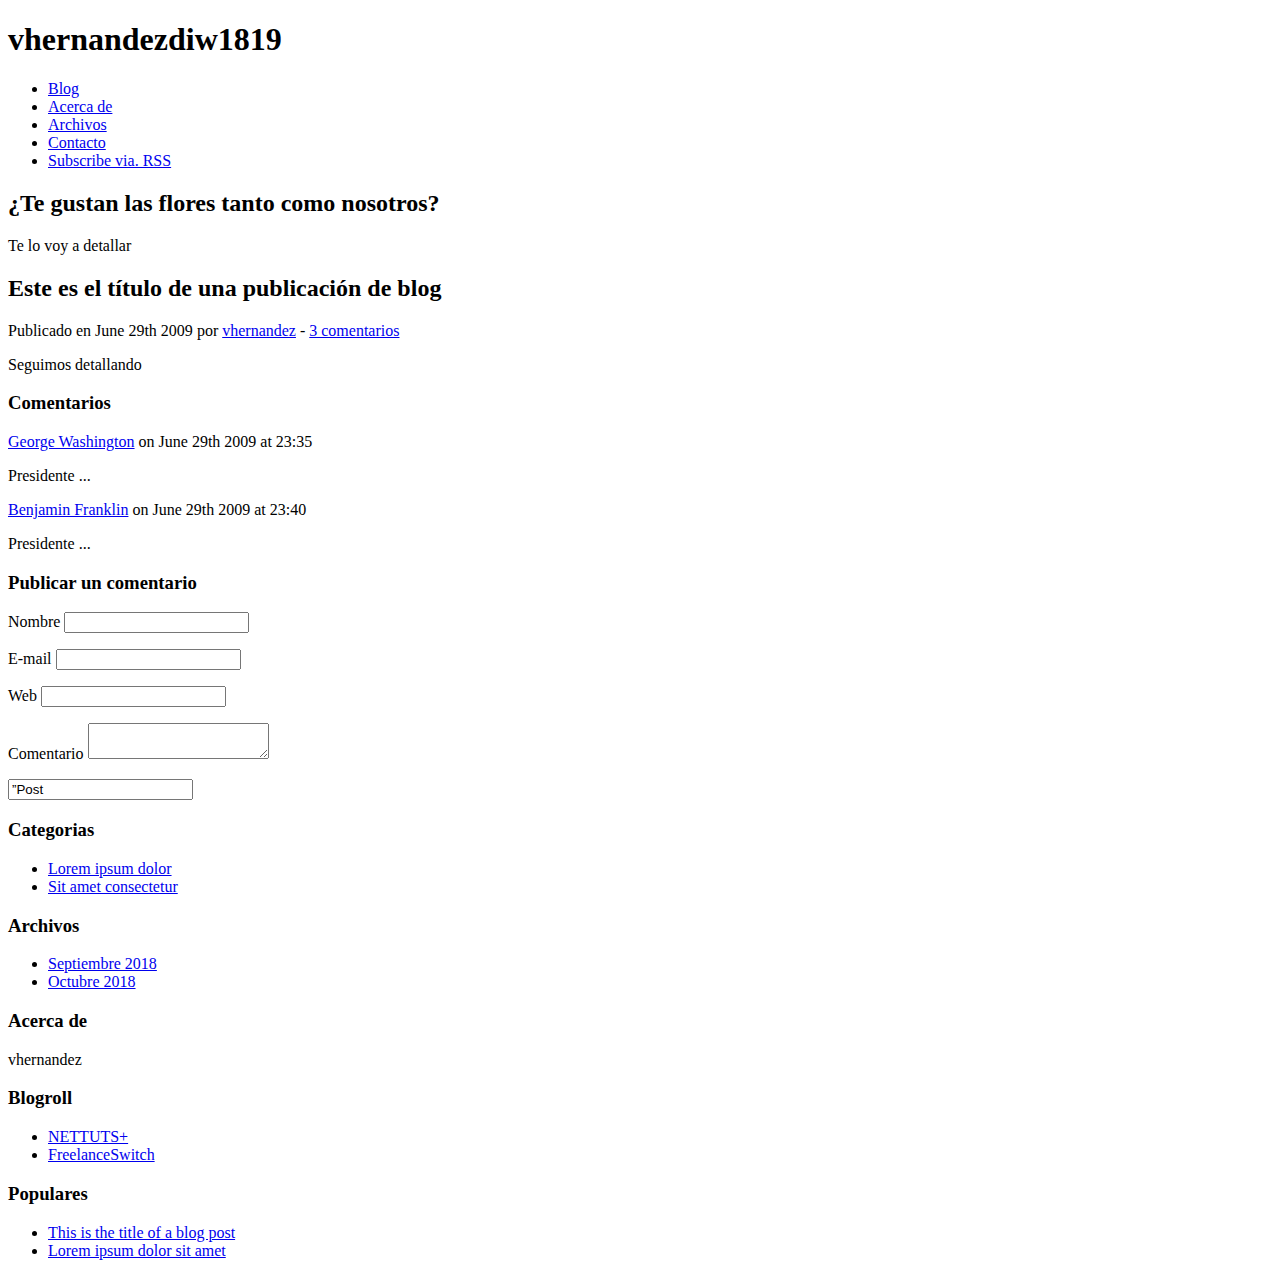
==== Q1_P3/index.html @ eab35fe8 "6ºPaso" ====
<!doctype html>
<html lang="es">
<link rel="stylesheet" href="estilo.css" type="text/css" media="screen">
<head>
  <title>Page title</title>
</head>

<body>
  <header>
    <h1>vhernandezdiw1819</h1>
  </header>
  <nav>
    <ul>
      <li><a href="#">Blog</a></li>
      <li><a href="#">Acerca de</a></li>
      <li><a href="#">Archivos</a></li>
      <li><a href="#">Contacto</a></li>
      <li class="subscribe"><a href="#">Subscribe via. RSS</a></li>
    </ul>
  </nav>
  <section id="intro">
    <header>
      <h2>¿Te gustan las flores tanto como nosotros?</h2>
    </header>
    <p>Te lo voy a detallar</p>
  </section>
  <section>
    <article class="blogPost">
      <header>
        <h2>Este es el título de una publicación de blog</h2>
        <p>Publicado en <time datetime="2009-06-29T23:31:45+01:00">June 29th 2009</time> por <a href="#">vhernandez</a> - <a href="#comments">3 comentarios</a></p>
      </header>
      <p>Seguimos detallando</p>
    </article>
  </section>
  <section id=”comments”>
    <header>
      <h3>Comentarios</h3>
    </header>
    <article>
      <header>
        <a href=”#”>George Washington</a> on <time datetime=”2009-06-29T23:35:20+01:00″>June 29th 2009 at 23:35</time>
      </header>
      <p>Presidente ...</p>
    </article>
    <article>
      <header>
        <a href=”#”>Benjamin Franklin</a> on <time datetime=”2009-06-29T23:40:09+01:00″>June 29th 2009 at 23:40</time>
      </header>
      <p>Presidente ...</p>
    </article>
  </section>
  <form action=”#” method=”post”>
    <h3>Publicar un comentario</h3>
    <p>
      <label for=”name”>Nombre</label>
      <input name=”name” id=”name” type=”text” required />
    </p>
    <p>
      <label for=”email”>E-mail</label>
      <input name=”email” id=”email” type=”email” required />
    </p>
    <p>
      <label for=”website”>Web</label>
      <input name=”website” id=”website” type=”url” />
    </p>
    <p>
      <label for=”comment”>Comentario</label>
      <textarea name=”comment” id=”comment” required></textarea>
    </p>
    <p><input type=”submit” value=”Post comment” /></p>
  </form>
  <aside>
    <section>
      <header>
        <h3>Categorias</h3>
      </header>
      <ul>
        <li><a href="#">Lorem ipsum dolor</a></li>
        <li><a href="#">Sit amet consectetur</a></li>
      </ul>
    </section>
    <section>
      <header>
        <h3>Archivos</h3>
      </header>
      <ul>
        <li><a href="#">Septiembre 2018</a></li>
        <li><a href="#">Octubre 2018</a></li>
      </ul>
    </section>
  </aside>
  <footer>
    <div>
    			<section id="About">
    				<header>
    					<h3>Acerca de </h3>
    				</header>
    				<p>vhernandez</p>
    			</section>
    			<section id="blogroll">
    				<header>
    					<h3>Blogroll</h3>
    				</header>
    				<ul>
    					<li><a href="#">NETTUTS+</a></li>
    					<li><a href="#">FreelanceSwitch</a></li>
    				</ul>
    			</section>
    			<section id="popular">
    				<header>
    					<h3>Populares</h3>
    				</header>
    				<ul>
    					<li><a href="#">This is the title of a blog post</a></li>
    					<li><a href="#">Lorem ipsum dolor sit amet</a></li>
    				</ul>
    			</section>
    		</div>
  </footer>

</body>

</html>
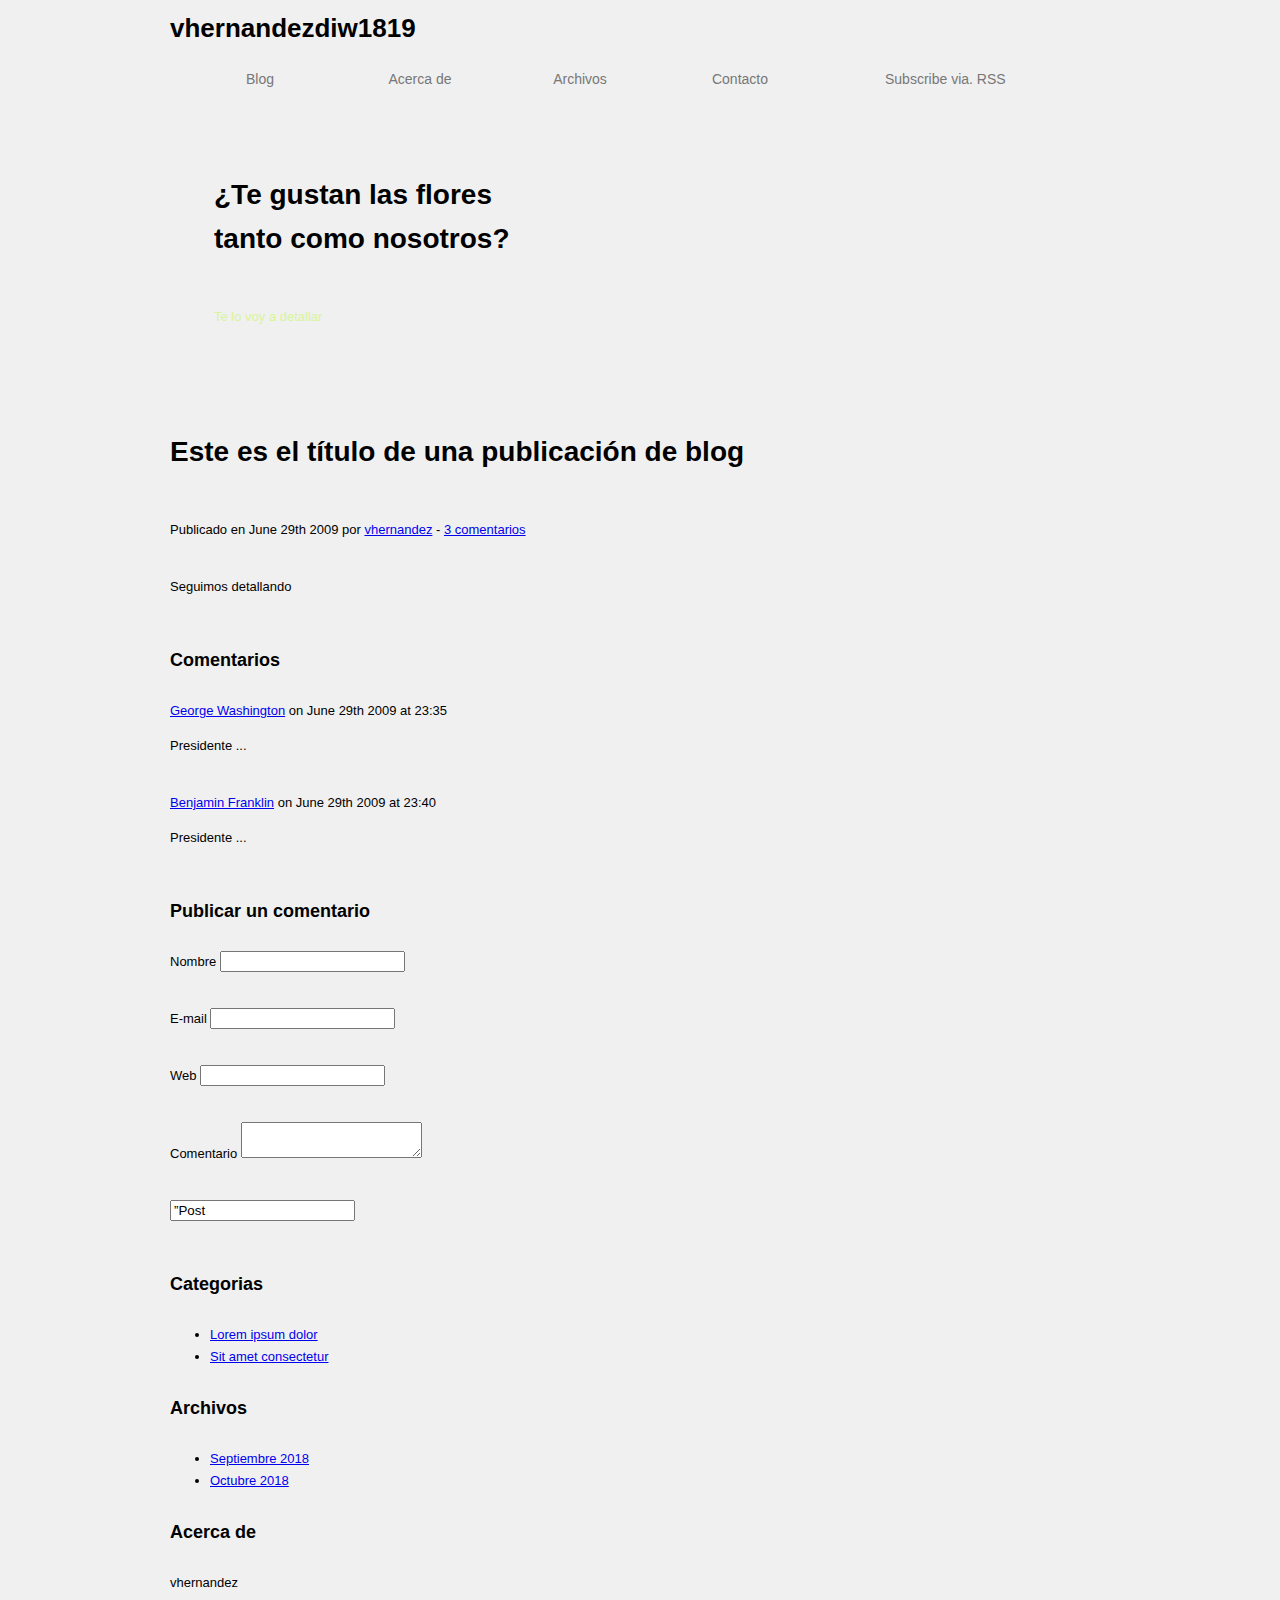
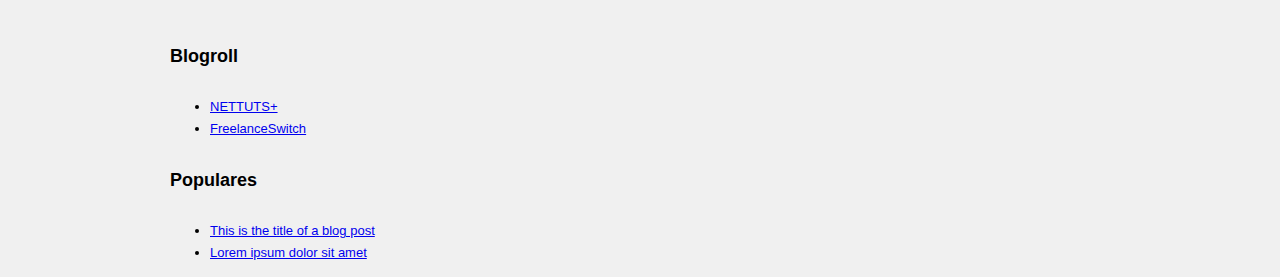
==== commit 86341eca: "7ºPaso" ====
--- a/Q1_P3/index.html
+++ b/Q1_P3/index.html
@@ -1,8 +1,10 @@
 <!doctype html>
-<html lang="es">
-<link rel="stylesheet" href="estilo.css" type="text/css" media="screen">
+
 <head>
-  <title>Page title</title>
+  <meta charset="utf-8" />
+  <meta name="viewport" content="width=device-width, initial-scale=1, maximum-scale=1" />
+  <link rel="stylesheet" href="css/estilo.css" type="text/css" media="screen">
+  <title>vhernandezdiw1819</title>
 </head>
 
 <body>
@@ -92,31 +94,31 @@
   </aside>
   <footer>
     <div>
-    			<section id="About">
-    				<header>
-    					<h3>Acerca de </h3>
-    				</header>
-    				<p>vhernandez</p>
-    			</section>
-    			<section id="blogroll">
-    				<header>
-    					<h3>Blogroll</h3>
-    				</header>
-    				<ul>
-    					<li><a href="#">NETTUTS+</a></li>
-    					<li><a href="#">FreelanceSwitch</a></li>
-    				</ul>
-    			</section>
-    			<section id="popular">
-    				<header>
-    					<h3>Populares</h3>
-    				</header>
-    				<ul>
-    					<li><a href="#">This is the title of a blog post</a></li>
-    					<li><a href="#">Lorem ipsum dolor sit amet</a></li>
-    				</ul>
-    			</section>
-    		</div>
+      <section id="About">
+        <header>
+          <h3>Acerca de </h3>
+        </header>
+        <p>vhernandez</p>
+      </section>
+      <section id="blogroll">
+        <header>
+          <h3>Blogroll</h3>
+        </header>
+        <ul>
+          <li><a href="#">NETTUTS+</a></li>
+          <li><a href="#">FreelanceSwitch</a></li>
+        </ul>
+      </section>
+      <section id="popular">
+        <header>
+          <h3>Populares</h3>
+        </header>
+        <ul>
+          <li><a href="#">This is the title of a blog post</a></li>
+          <li><a href="#">Lorem ipsum dolor sit amet</a></li>
+        </ul>
+      </section>
+    </div>
   </footer>
 
 </body>
--- a/Q1_P3/css/estilo.css
+++ b/Q1_P3/css/estilo.css
@@ -0,0 +1,110 @@
+/* Reseteamos los estilos de margin y padding */
+  {
+  margin: 0;
+  padding: 0;
+}
+
+/* Le dice al navegador que dibuje los elementos de HTML 5 como block */
+header, footer, aside, nav, article {
+  display: block;
+}
+
+body {
+  margin: 0 auto;
+  width: 940px;
+  font: 13px/22px Helvetica, Arial, sans-serif;
+  background: #f0f0f0;
+}
+
+h2 {
+  font-size: 28px;
+  line-height: 44px;
+  padding: 22px 0;
+}
+
+h3 {
+  font-size: 18px;
+  line-height: 22px;
+  padding: 11px 0;
+}
+
+p {
+  padding-bottom: 22px;
+}
+
+nav {
+  position: absolute;
+  left: 0;
+  width: 100%;
+  background: url(“nav_background”);
+}
+
+nav ul {
+  margin: 0 auto;
+  width: 940px;
+  list-style: none;
+}
+
+nav ul li {
+  float: left;
+}
+
+nav ul li a {
+  display: block;
+  margin-right: 20px;
+  width: 140px;
+  font-size: 14px;
+  line-height: 44px;
+  text-align: center;
+  text-decoration: none;
+  color: #777;
+}
+
+nav ul li a:hover {
+  color: #fff;
+}
+
+nav ul li.selected a {
+  color: #fff;
+}
+
+nav ul li.subscribe a {
+  margin-left: 22px;
+  padding-left: 33px;
+  text-align: left;
+  background: url(“rss.png”) left center no-repeat;
+}
+
+#intro {
+  margin-top: 66px;
+  padding: 44px;
+  background: #467612 url(“intro_background.png”) top left (287px 100%) repeat-x,
+    url(“intro_flower.png”) top right (653px 100%) no-repeat;
+  background-size: 100%;
+  border-radius: 22px;
+}
+
+#intro {
+  …
+  /* Background-size not implemented yet */
+  -webkit-background-size: 100%;
+  -o-background-size: 100%;
+  -khtml-background-size: 100%;
+  /* Border-radius not implemented yet */
+  -moz-border-radius: 22px;
+  -webkit-border-radius: 22px;
+}
+
+#intro h2, #intro p¬† {
+  width: 336px;
+}
+
+#intro h2 {
+  padding: 0 0 22px 0;
+  font-weight: normal color: #fff;
+}
+
+#intro p {
+  padding: 0;
+  color: #d9f499;
+}
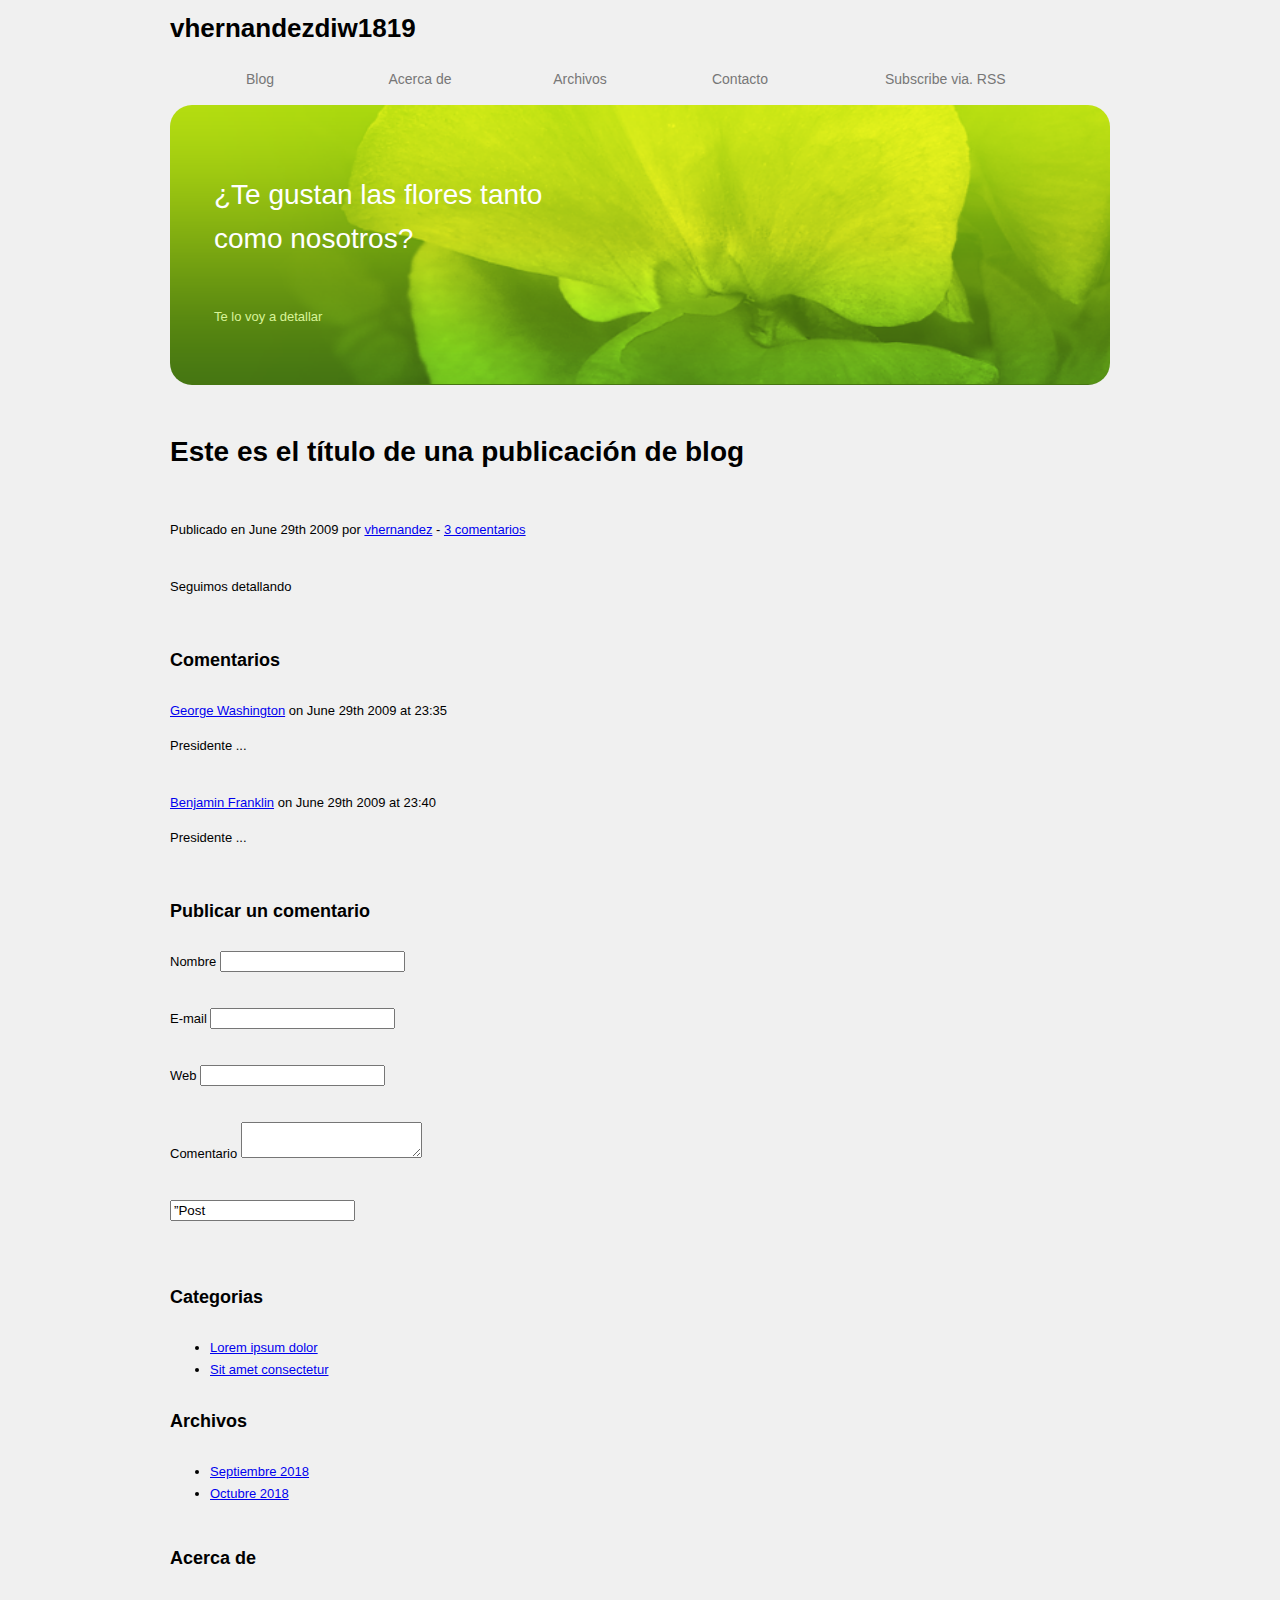
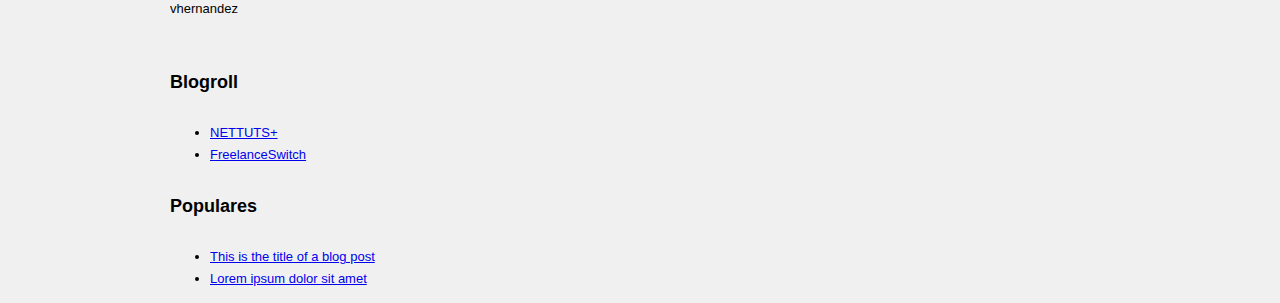
==== commit da653313: "9ºPaso" ====
--- a/Q1_P3/index.html
+++ b/Q1_P3/index.html
@@ -26,72 +26,76 @@
     </header>
     <p>Te lo voy a detallar</p>
   </section>
-  <section>
-    <article class="blogPost">
-      <header>
-        <h2>Este es el título de una publicación de blog</h2>
-        <p>Publicado en <time datetime="2009-06-29T23:31:45+01:00">June 29th 2009</time> por <a href="#">vhernandez</a> - <a href="#comments">3 comentarios</a></p>
-      </header>
-      <p>Seguimos detallando</p>
-    </article>
-  </section>
-  <section id=”comments”>
-    <header>
-      <h3>Comentarios</h3>
-    </header>
-    <article>
-      <header>
-        <a href=”#”>George Washington</a> on <time datetime=”2009-06-29T23:35:20+01:00″>June 29th 2009 at 23:35</time>
-      </header>
-      <p>Presidente ...</p>
-    </article>
-    <article>
-      <header>
-        <a href=”#”>Benjamin Franklin</a> on <time datetime=”2009-06-29T23:40:09+01:00″>June 29th 2009 at 23:40</time>
-      </header>
-      <p>Presidente ...</p>
-    </article>
-  </section>
-  <form action=”#” method=”post”>
-    <h3>Publicar un comentario</h3>
-    <p>
-      <label for=”name”>Nombre</label>
-      <input name=”name” id=”name” type=”text” required />
-    </p>
-    <p>
-      <label for=”email”>E-mail</label>
-      <input name=”email” id=”email” type=”email” required />
-    </p>
-    <p>
-      <label for=”website”>Web</label>
-      <input name=”website” id=”website” type=”url” />
-    </p>
-    <p>
-      <label for=”comment”>Comentario</label>
-      <textarea name=”comment” id=”comment” required></textarea>
-    </p>
-    <p><input type=”submit” value=”Post comment” /></p>
-  </form>
-  <aside>
-    <section>
-      <header>
-        <h3>Categorias</h3>
-      </header>
-      <ul>
-        <li><a href="#">Lorem ipsum dolor</a></li>
-        <li><a href="#">Sit amet consectetur</a></li>
-      </ul>
-    </section>
-    <section>
-      <header>
-        <h3>Archivos</h3>
-      </header>
-      <ul>
-        <li><a href="#">Septiembre 2018</a></li>
-        <li><a href="#">Octubre 2018</a></li>
-      </ul>
-    </section>
-  </aside>
+  <div id=”content”>
+    <div id=”mainContent”>
+      <section>
+        <article class="blogPost">
+          <header>
+            <h2>Este es el título de una publicación de blog</h2>
+            <p>Publicado en <time datetime="2009-06-29T23:31:45+01:00">June 29th 2009</time> por <a href="#">vhernandez</a> - <a href="#comments">3 comentarios</a></p>
+          </header>
+          <p>Seguimos detallando</p>
+        </article>
+      </section>
+      <section id=”comments”>
+        <header>
+          <h3>Comentarios</h3>
+        </header>
+        <article>
+          <header>
+            <a href=”#”>George Washington</a> on <time datetime=”2009-06-29T23:35:20+01:00″>June 29th 2009 at 23:35</time>
+          </header>
+          <p>Presidente ...</p>
+        </article>
+        <article>
+          <header>
+            <a href=”#”>Benjamin Franklin</a> on <time datetime=”2009-06-29T23:40:09+01:00″>June 29th 2009 at 23:40</time>
+          </header>
+          <p>Presidente ...</p>
+        </article>
+      </section>
+      <form action=”#” method=”post”>
+        <h3>Publicar un comentario</h3>
+        <p>
+          <label for=”name”>Nombre</label>
+          <input name=”name” id=”name” type=”text” required />
+        </p>
+        <p>
+          <label for=”email”>E-mail</label>
+          <input name=”email” id=”email” type=”email” required />
+        </p>
+        <p>
+          <label for=”website”>Web</label>
+          <input name=”website” id=”website” type=”url” />
+        </p>
+        <p>
+          <label for=”comment”>Comentario</label>
+          <textarea name=”comment” id=”comment” required></textarea>
+        </p>
+        <p><input type=”submit” value=”Post comment” /></p>
+      </form>
+    </div>
+    <aside>
+      <section>
+        <header>
+          <h3>Categorias</h3>
+        </header>
+        <ul>
+          <li><a href="#">Lorem ipsum dolor</a></li>
+          <li><a href="#">Sit amet consectetur</a></li>
+        </ul>
+      </section>
+      <section>
+        <header>
+          <h3>Archivos</h3>
+        </header>
+        <ul>
+          <li><a href="#">Septiembre 2018</a></li>
+          <li><a href="#">Octubre 2018</a></li>
+        </ul>
+      </section>
+    </aside>
+  </div>
   <footer>
     <div>
       <section id="About">
--- a/Q1_P3/css/estilo.css
+++ b/Q1_P3/css/estilo.css
@@ -36,7 +36,7 @@
   position: absolute;
   left: 0;
   width: 100%;
-  background: url(“nav_background”);
+  background: url(“../img/nav_background”);
 }
 
 nav ul {
@@ -72,20 +72,17 @@
   margin-left: 22px;
   padding-left: 33px;
   text-align: left;
-  background: url(“rss.png”) left center no-repeat;
+  background: url(“../img/rss.png”) left center no-repeat;
 }
 
 #intro {
   margin-top: 66px;
   padding: 44px;
-  background: #467612 url(“intro_background.png”) top left (287px 100%) repeat-x,
-    url(“intro_flower.png”) top right (653px 100%) no-repeat;
+  background: #467612 url("../img/intro_flower.png") repeat-x;
+  background: #467612 url(“../img/intro_background.png”) top left (287px 100%) repeat-x,
+    url(“../img/intro_flower.png”) top right (653px 100%) no-repeat;
   background-size: 100%;
   border-radius: 22px;
-}
-
-#intro {
-  …
   /* Background-size not implemented yet */
   -webkit-background-size: 100%;
   -o-background-size: 100%;
@@ -95,16 +92,34 @@
   -webkit-border-radius: 22px;
 }
 
-#intro h2, #intro p¬† {
+#intro h2, #intro p {
+  position: relative;
+  z-index: 9999;
   width: 336px;
 }
 
 #intro h2 {
   padding: 0 0 22px 0;
-  font-weight: normal color: #fff;
+  font-weight: normal;
+  color: #fff;
 }
 
 #intro p {
   padding: 0;
   color: #d9f499;
 }
+
+#content {
+  display: table;
+}
+
+#mainContent {
+  display: table-cell;
+  width: 620px;
+  padding-right: 22px;
+}
+
+aside {
+  display: table-cell;
+  width: 300px;
+}
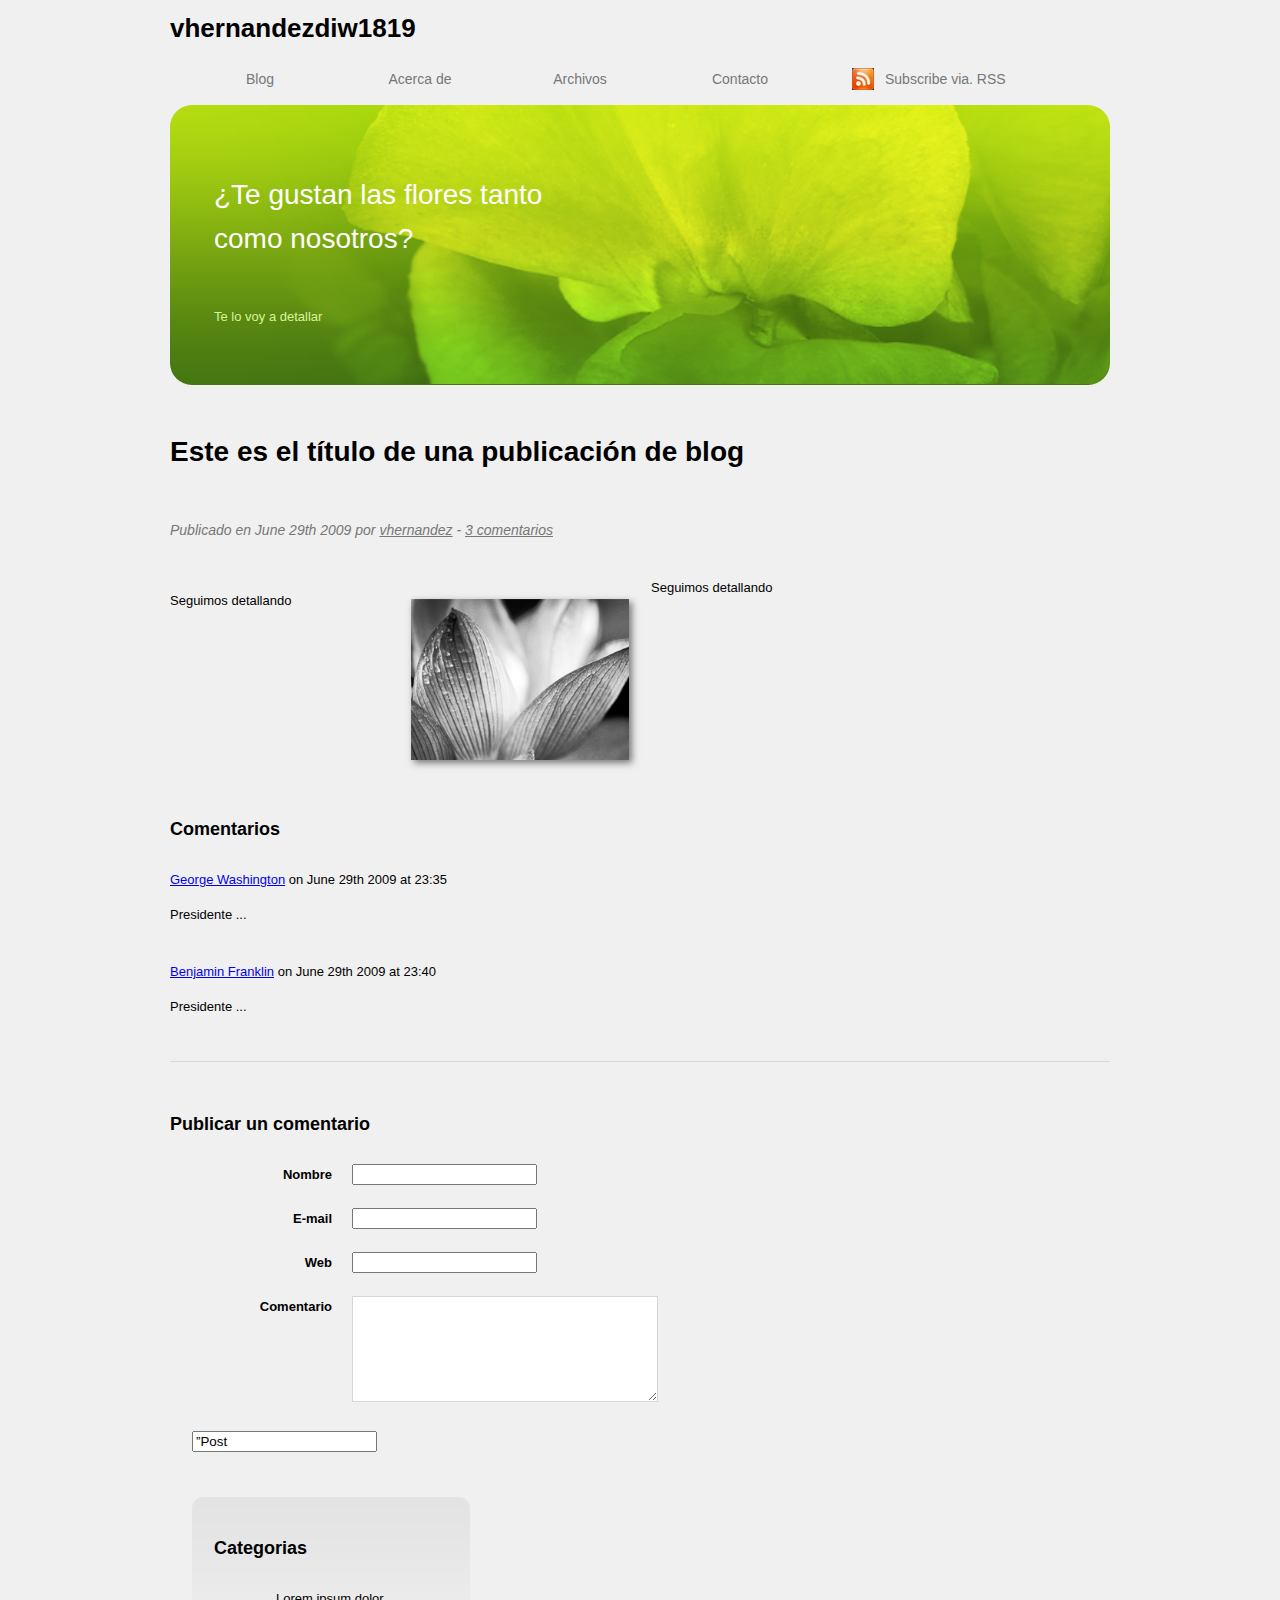
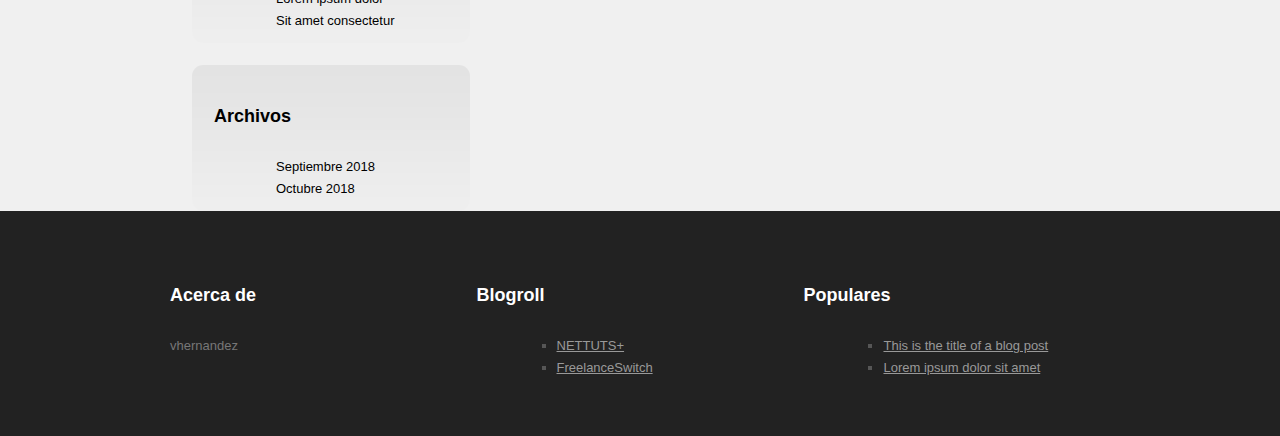
==== commit eb50bad8: "10ºPaso" ====
--- a/Q1_P3/index.html
+++ b/Q1_P3/index.html
@@ -34,7 +34,11 @@
             <h2>Este es el título de una publicación de blog</h2>
             <p>Publicado en <time datetime="2009-06-29T23:31:45+01:00">June 29th 2009</time> por <a href="#">vhernandez</a> - <a href="#comments">3 comentarios</a></p>
           </header>
-          <p>Seguimos detallando</p>
+          <div>
+            <p>Seguimos detallando</p>
+            <img src="img/flower.png" alt="Flower" />
+            <p>Seguimos detallando</p>
+          </div>
         </article>
       </section>
       <section id=”comments”>
--- a/Q1_P3/css/estilo.css
+++ b/Q1_P3/css/estilo.css
@@ -123,3 +123,190 @@
   display: table-cell;
   width: 300px;
 }
+
+.blogPost div {
+  column-count: 2;
+  column-gap: 22px;
+}
+
+.blogPost {
+  column-count: 2;
+  column-gap: 22px;
+}
+
+.blogPost header {
+  column-span: all;
+}
+
+.blogPost div {
+  /* Column-count not implemented yet */
+  -moz-column-count: 2;
+  -webkit-column-count: 2;
+  /* Column-gap not implemented yet */
+  -moz-column-gap: 22px;
+  -webkit-column-gap: 22px;
+}
+
+.blogPost img {
+  margin: 22px 0;
+  box-shadow: 3px 3px 7px #777;
+  -webkit-box-shadow: 3px 3px 7px #777;
+}
+section#comments article:nth-child(2n+1) {
+padding: 21px;
+background: #E3E3E3;
+border: 1px solid #d7d7d7;
+
+/* Border-radius not implemented yet */
+-moz-border-radius: 11px;
+-webkit-border-radius: 11px;
+}
+#comments article header a {
+	display: block;
+	font-weight: bold;
+	color: #000;
+}
+
+#comments article header a:hover {
+	text-decoration: none;
+}
+
+
+aside section {
+	margin: 22px 0 0 22px;
+	padding: 11px 22px;
+	background: url("../img/sidebar_section_background.png") repeat-x;
+	-moz-border-radius: 11px;
+	-webkit-border-radius: 11px;
+}
+
+footer {
+	position: absolute;
+	left: 0;
+	width: 100%;
+	background: #222;
+}
+
+footer div {
+	display: table;
+	margin: 0 auto;
+	padding: 44px 0;
+	width: 940px;
+	color: #777;
+}
+
+footer div section {
+	display: table-cell;
+	width: 300px;
+}
+
+footer div #about, footer div #blogroll {
+	padding-right: 20px;
+}
+
+.blogPost header p, .blogPost header p a {
+	font-size: 14px;
+	font-style: italic;
+	color: #777;
+}
+
+aside section ul {
+	margin: 0 0 0 22px;
+	list-style: none;
+}
+
+footer ul {
+	margin: 0 0 0 40px;
+	list-style: square;
+	color: #565656;
+}
+
+footer ul li a {
+	display: block;
+}
+
+footer a {
+  color: #999;
+}
+
+form {
+	margin-top: 21px;
+	padding-top: 22px;
+	border-top: 1px solid #d7d7d7;
+}
+
+form p {
+	display: table;
+	margin-bottom: 22px;
+	padding: 0 22px;
+}
+
+form label {
+	display: table-cell;
+	width: 140px;
+	padding-right: 20px;
+	text-align: right;
+	font-weight: bold;
+	vertical-align: top;
+}
+
+form input[type="text"], form input[type="email"], form input[type="url"] {
+	display: table-cell;
+	width: 300px;
+	height: 20px;
+	border: 1px solid #d7d7d7;
+}
+
+form textarea {
+	width: 300px;
+	height: 100px;
+	border: 1px solid #d7d7d7;
+}
+
+form input[type="submit"] {
+	margin-left: 162px;
+}
+
+footer a:hover {
+	color: #FFF;
+	text-decoration: none;
+}
+
+footer h3 {
+	color: #FFF;
+}
+
+nav ul li a:hover {
+  color: #fff;
+}
+
+nav ul li.selected a {
+  color: #fff;
+}
+
+nav ul li.subscribe a {
+  margin-left: 22px;
+  padding-left: 33px;
+  text-align: left;
+  background: url("../img/rss.png") left center no-repeat;
+}
+
+.blogPost header p a:hover {
+	text-decoration: none;
+	color: #000;
+}
+
+aside section ul li a {
+  display: block;
+  text-decoration: none;
+  color: #000;
+}
+
+aside section ul li a:hover {
+  text-decoration: underline;
+}
+
+img {
+  width: 100%;
+  height: auto;
+}
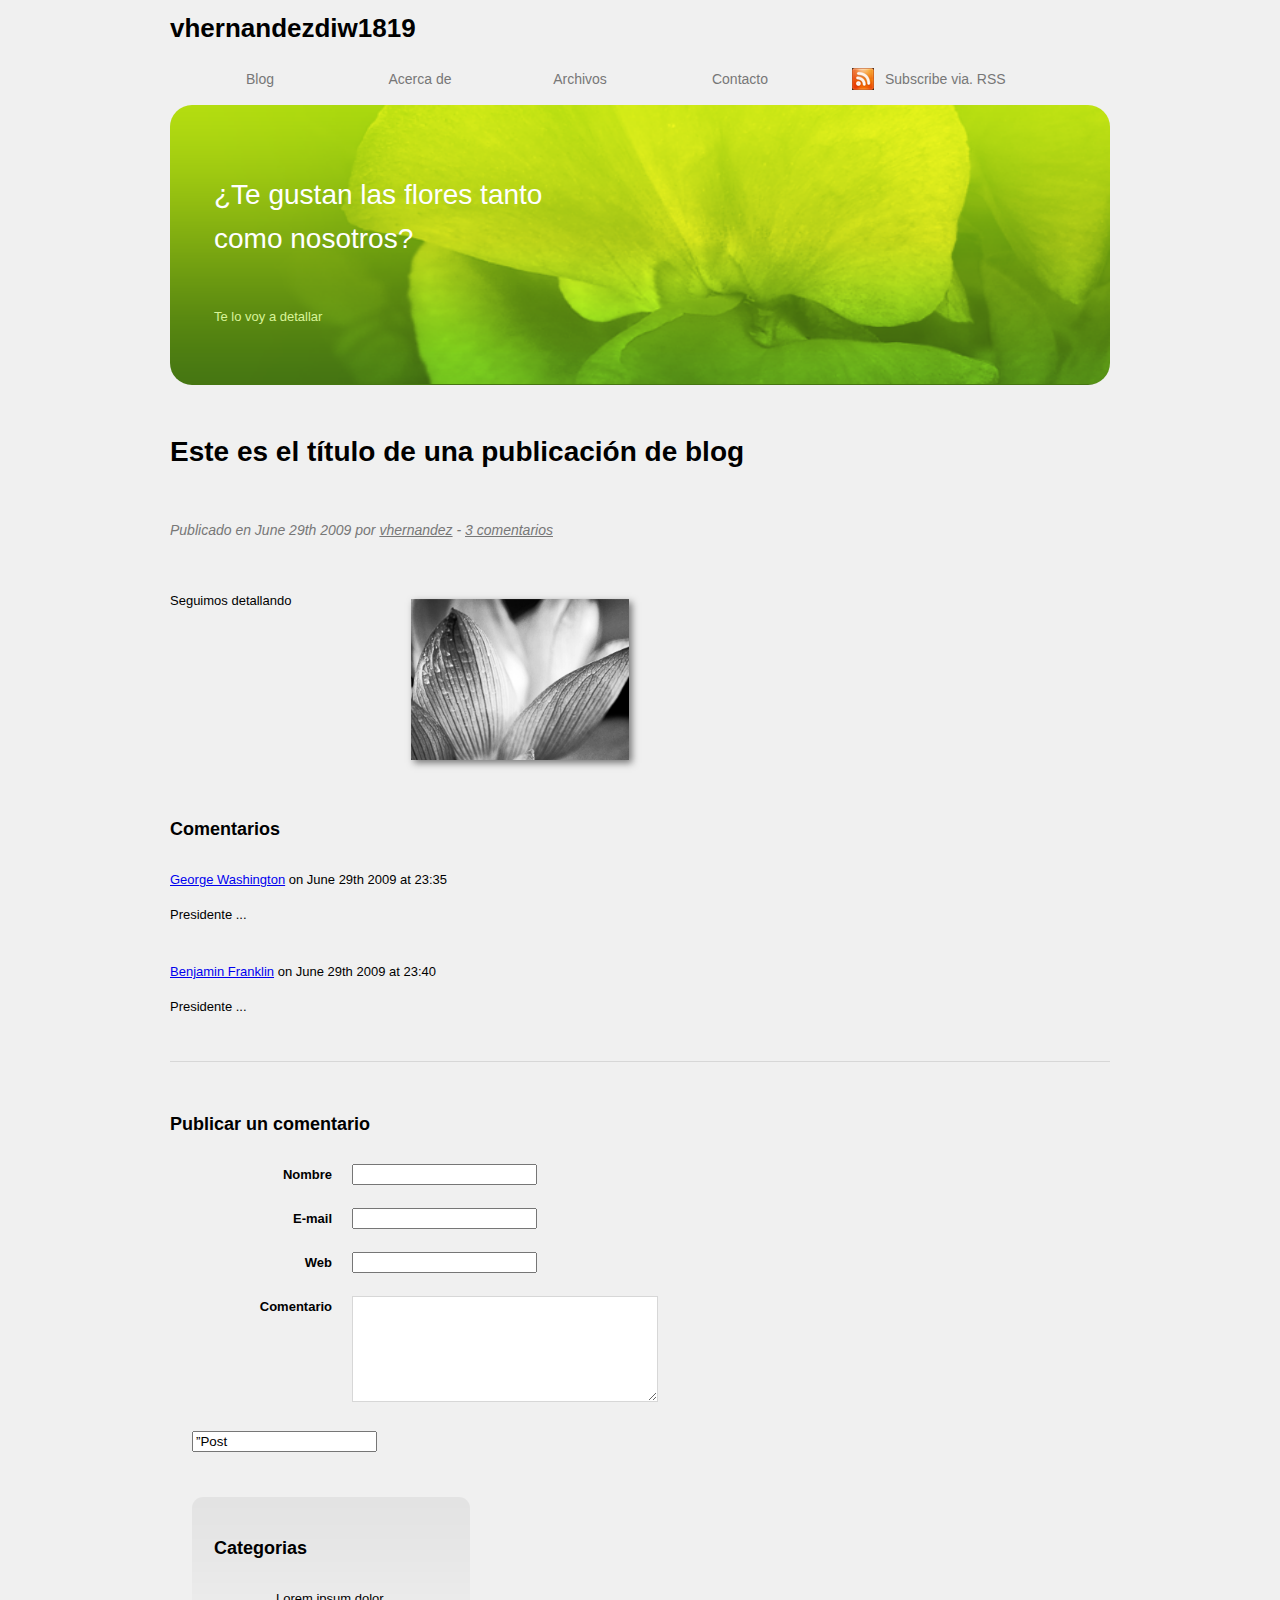
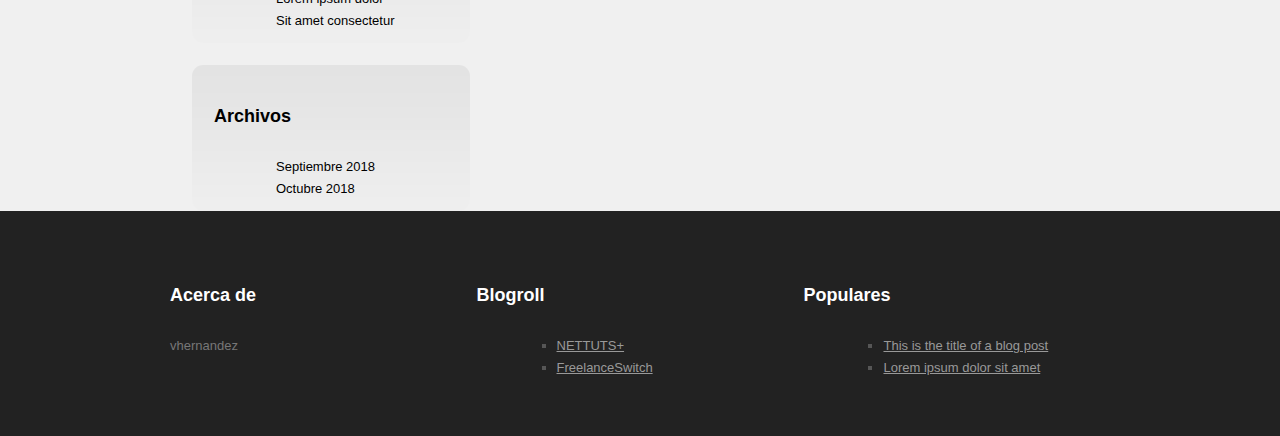
==== commit 95c76a9c: "10bis" ====
--- a/Q1_P3/index.html
+++ b/Q1_P3/index.html
@@ -1,5 +1,5 @@
 <!doctype html>
-
+<html>
 <head>
   <meta charset="utf-8" />
   <meta name="viewport" content="width=device-width, initial-scale=1, maximum-scale=1" />
@@ -37,7 +37,6 @@
           <div>
             <p>Seguimos detallando</p>
             <img src="img/flower.png" alt="Flower" />
-            <p>Seguimos detallando</p>
           </div>
         </article>
       </section>
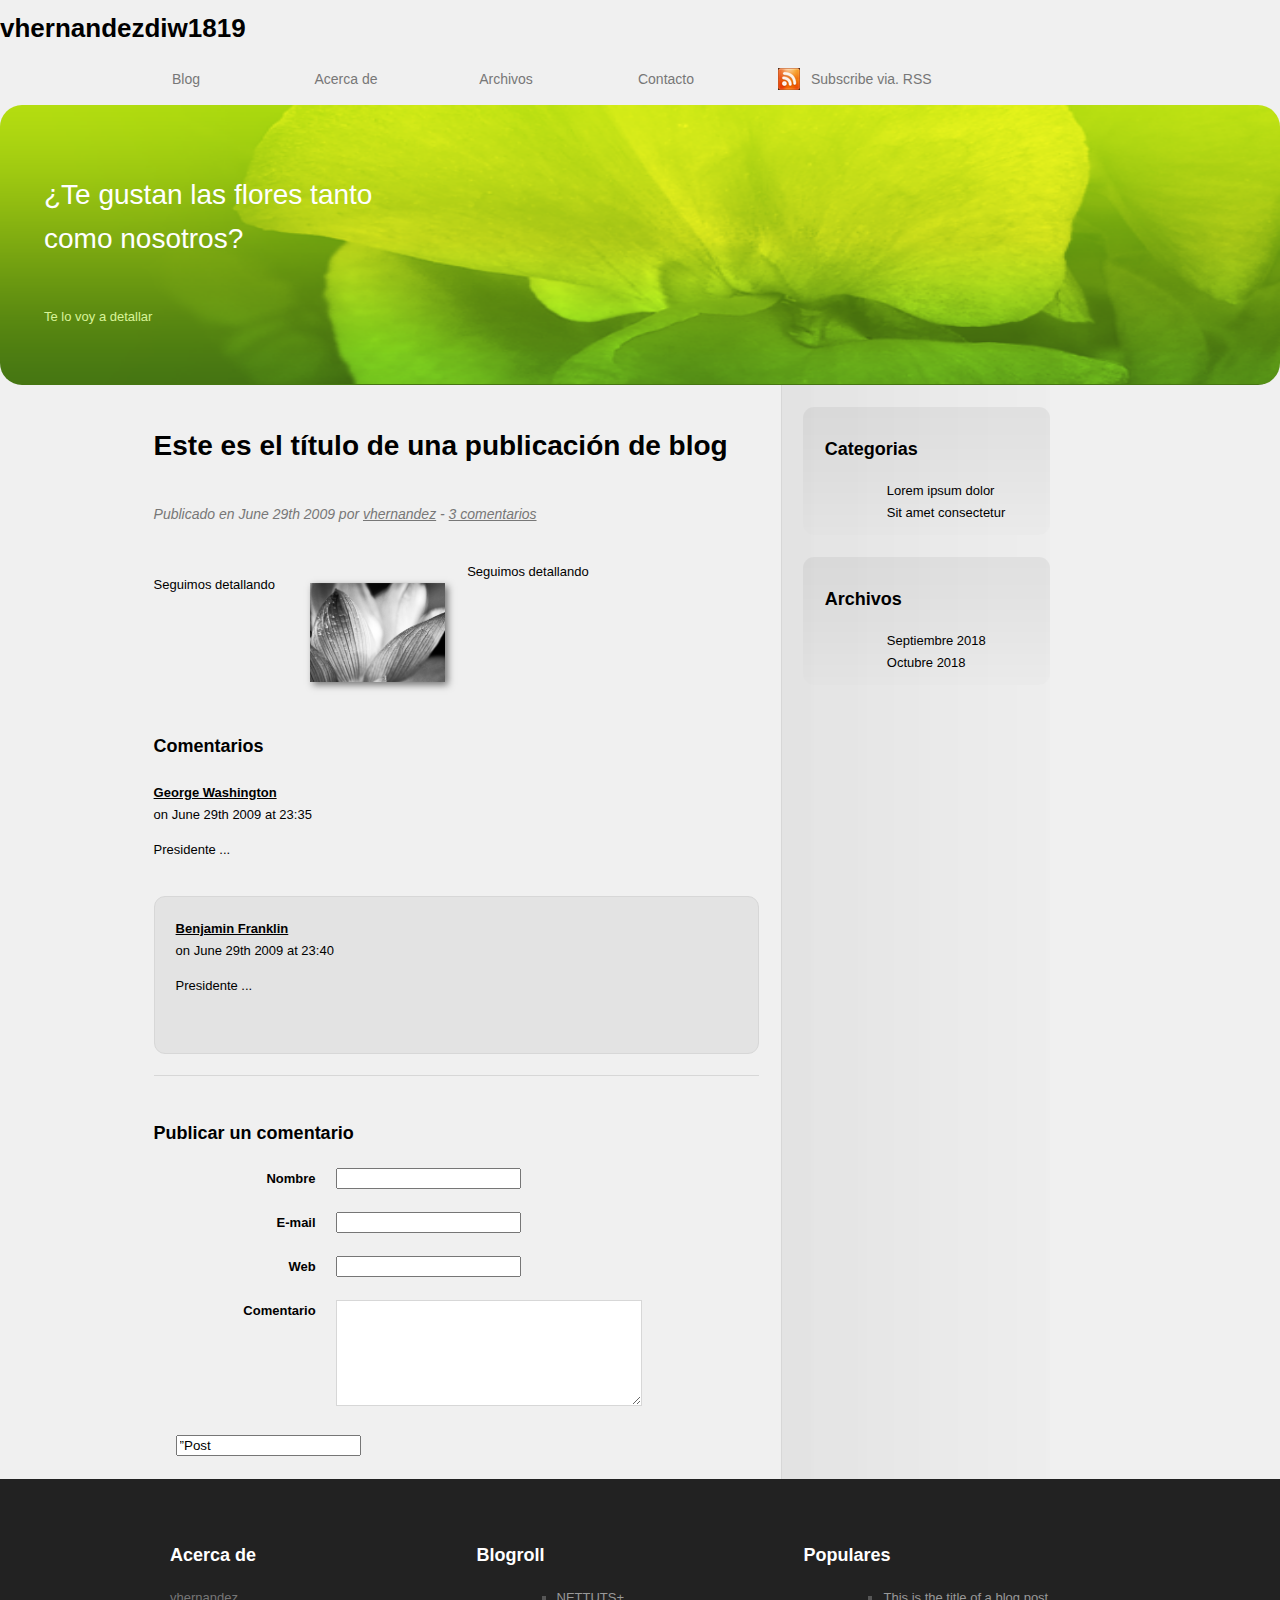
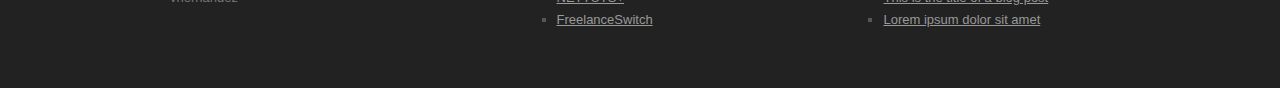
==== commit 775de467: "13" ====
--- a/Q1_P3/index.html
+++ b/Q1_P3/index.html
@@ -6,7 +6,6 @@
   <link rel="stylesheet" href="css/estilo.css" type="text/css" media="screen">
   <title>vhernandezdiw1819</title>
 </head>
-
 <body>
   <header>
     <h1>vhernandezdiw1819</h1>
@@ -26,8 +25,8 @@
     </header>
     <p>Te lo voy a detallar</p>
   </section>
-  <div id=”content”>
-    <div id=”mainContent”>
+  <div id="content">
+    <div id="mainContent">
       <section>
         <article class="blogPost">
           <header>
@@ -37,46 +36,49 @@
           <div>
             <p>Seguimos detallando</p>
             <img src="img/flower.png" alt="Flower" />
+            <p>Seguimos detallando</p>
           </div>
         </article>
       </section>
-      <section id=”comments”>
+      <section id="comments">
         <header>
           <h3>Comentarios</h3>
         </header>
         <article>
           <header>
-            <a href=”#”>George Washington</a> on <time datetime=”2009-06-29T23:35:20+01:00″>June 29th 2009 at 23:35</time>
+            <a href="#">George Washington</a> on <time datetime="2009-06-29T23:35:20+01:00">June 29th 2009 at 23:35</time>
           </header>
           <p>Presidente ...</p>
         </article>
         <article>
           <header>
-            <a href=”#”>Benjamin Franklin</a> on <time datetime=”2009-06-29T23:40:09+01:00″>June 29th 2009 at 23:40</time>
+            <a href="#">Benjamin Franklin</a> on <time datetime="2009-06-29T23:40:09+01:00">June 29th 2009 at 23:40</time>
           </header>
           <p>Presidente ...</p>
         </article>
       </section>
-      <form action=”#” method=”post”>
-        <h3>Publicar un comentario</h3>
-        <p>
-          <label for=”name”>Nombre</label>
-          <input name=”name” id=”name” type=”text” required />
-        </p>
-        <p>
-          <label for=”email”>E-mail</label>
-          <input name=”email” id=”email” type=”email” required />
-        </p>
-        <p>
-          <label for=”website”>Web</label>
-          <input name=”website” id=”website” type=”url” />
-        </p>
-        <p>
-          <label for=”comment”>Comentario</label>
-          <textarea name=”comment” id=”comment” required></textarea>
-        </p>
-        <p><input type=”submit” value=”Post comment” /></p>
-      </form>
+      <section>
+        <form action=”#” method="post">
+          <h3>Publicar un comentario</h3>
+          <p>
+            <label for=”name”>Nombre</label>
+            <input name=”name” id=”name” type=”text” required />
+          </p>
+          <p>
+            <label for=”email”>E-mail</label>
+            <input name=”email” id=”email” type=”email” required />
+          </p>
+          <p>
+            <label for=”website”>Web</label>
+            <input name=”website” id=”website” type=”url” />
+          </p>
+          <p>
+            <label for=”comment”>Comentario</label>
+            <textarea name=”comment” id=”comment” required></textarea>
+          </p>
+          <p><input type=”submit” value=”Post comment” /></p>
+        </form>
+      </section>
     </div>
     <aside>
       <section>
--- a/Q1_P3/css/estilo.css
+++ b/Q1_P3/css/estilo.css
@@ -11,7 +11,7 @@
 
 body {
   margin: 0 auto;
-  width: 940px;
+  width: 100%;
   font: 13px/22px Helvetica, Arial, sans-serif;
   background: #f0f0f0;
 }
@@ -19,13 +19,13 @@
 h2 {
   font-size: 28px;
   line-height: 44px;
-  padding: 22px 0;
+  padding: 2% 0;
 }
 
 h3 {
   font-size: 18px;
   line-height: 22px;
-  padding: 11px 0;
+  padding: 1% 0;
 }
 
 p {
@@ -36,12 +36,12 @@
   position: absolute;
   left: 0;
   width: 100%;
-  background: url(“../img/nav_background”);
+  background: url("../img/nav_background");
 }
 
 nav ul {
   margin: 0 auto;
-  width: 940px;
+  width: 85%;
   list-style: none;
 }
 
@@ -72,15 +72,14 @@
   margin-left: 22px;
   padding-left: 33px;
   text-align: left;
-  background: url(“../img/rss.png”) left center no-repeat;
+  background: url("../img/rss.png") left center no-repeat;
 }
 
 #intro {
   margin-top: 66px;
   padding: 44px;
   background: #467612 url("../img/intro_flower.png") repeat-x;
-  background: #467612 url(“../img/intro_background.png”) top left (287px 100%) repeat-x,
-    url(“../img/intro_flower.png”) top right (653px 100%) no-repeat;
+  background: #467612 url("../img/intro_background.png") top left (287px 100%) repeat-x, url("intro_flower.png") top right (653px 100%) no-repeat;
   background-size: 100%;
   border-radius: 22px;
   /* Background-size not implemented yet */
@@ -111,17 +110,21 @@
 
 #content {
   display: table;
+  width: 70%;
+  margin-left: 12%;
 }
 
 #mainContent {
   display: table-cell;
-  width: 620px;
+  width: 70%;
+  margin-left: 12%;
   padding-right: 22px;
 }
 
 aside {
   display: table-cell;
   width: 300px;
+  background: url("../img/sidebar_background.png") top left;
 }
 
 .blogPost div {
@@ -152,77 +155,77 @@
   box-shadow: 3px 3px 7px #777;
   -webkit-box-shadow: 3px 3px 7px #777;
 }
+
 section#comments article:nth-child(2n+1) {
-padding: 21px;
-background: #E3E3E3;
-border: 1px solid #d7d7d7;
-
-/* Border-radius not implemented yet */
--moz-border-radius: 11px;
--webkit-border-radius: 11px;
-}
+  padding: 21px;
+  background: #E3E3E3;
+  border: 1px solid #d7d7d7;
+  /* Border-radius not implemented yet */
+  -moz-border-radius: 11px;
+  -webkit-border-radius: 11px;
+}
+
 #comments article header a {
-	display: block;
-	font-weight: bold;
-	color: #000;
+  display: block;
+  font-weight: bold;
+  color: #000;
 }
 
 #comments article header a:hover {
-	text-decoration: none;
-}
-
+  text-decoration: none;
+}
 
 aside section {
-	margin: 22px 0 0 22px;
-	padding: 11px 22px;
-	background: url("../img/sidebar_section_background.png") repeat-x;
-	-moz-border-radius: 11px;
-	-webkit-border-radius: 11px;
+  margin: 22px 0 0 22px;
+  padding: 11px 22px;
+  background: url("../img/sidebar_section_background.png") repeat-x;
+  -moz-border-radius: 11px;
+  -webkit-border-radius: 11px;
 }
 
 footer {
-	position: absolute;
-	left: 0;
-	width: 100%;
-	background: #222;
+  position: absolute;
+  left: 0;
+  width: 100%;
+  background: #222;
 }
 
 footer div {
-	display: table;
-	margin: 0 auto;
-	padding: 44px 0;
-	width: 940px;
-	color: #777;
+  display: table;
+  margin: 0 auto;
+  padding: 44px 0;
+  width: 940px;
+  color: #777;
 }
 
 footer div section {
-	display: table-cell;
-	width: 300px;
+  display: table-cell;
+  width: 300px;
 }
 
 footer div #about, footer div #blogroll {
-	padding-right: 20px;
+  padding-right: 20px;
 }
 
 .blogPost header p, .blogPost header p a {
-	font-size: 14px;
-	font-style: italic;
-	color: #777;
+  font-size: 14px;
+  font-style: italic;
+  color: #777;
 }
 
 aside section ul {
-	margin: 0 0 0 22px;
-	list-style: none;
+  margin: 0 0 0 22px;
+  list-style: none;
 }
 
 footer ul {
-	margin: 0 0 0 40px;
-	list-style: square;
-	color: #565656;
+  margin: 0 0 0 40px;
+  list-style: square;
+  color: #565656;
 }
 
 footer ul li a {
-	display: block;
+  display: block;
 }
 
 footer a {
@@ -230,50 +233,50 @@
 }
 
 form {
-	margin-top: 21px;
-	padding-top: 22px;
-	border-top: 1px solid #d7d7d7;
+  margin-top: 21px;
+  padding-top: 22px;
+  border-top: 1px solid #d7d7d7;
 }
 
 form p {
-	display: table;
-	margin-bottom: 22px;
-	padding: 0 22px;
+  display: table;
+  margin-bottom: 22px;
+  padding: 0 22px;
 }
 
 form label {
-	display: table-cell;
-	width: 140px;
-	padding-right: 20px;
-	text-align: right;
-	font-weight: bold;
-	vertical-align: top;
+  display: table-cell;
+  width: 140px;
+  padding-right: 20px;
+  text-align: right;
+  font-weight: bold;
+  vertical-align: top;
 }
 
 form input[type="text"], form input[type="email"], form input[type="url"] {
-	display: table-cell;
-	width: 300px;
-	height: 20px;
-	border: 1px solid #d7d7d7;
+  display: table-cell;
+  width: 300px;
+  height: 20px;
+  border: 1px solid #d7d7d7;
 }
 
 form textarea {
-	width: 300px;
-	height: 100px;
-	border: 1px solid #d7d7d7;
+  width: 300px;
+  height: 100px;
+  border: 1px solid #d7d7d7;
 }
 
 form input[type="submit"] {
-	margin-left: 162px;
+  margin-left: 162px;
 }
 
 footer a:hover {
-	color: #FFF;
-	text-decoration: none;
+  color: #FFF;
+  text-decoration: none;
 }
 
 footer h3 {
-	color: #FFF;
+  color: #FFF;
 }
 
 nav ul li a:hover {
@@ -292,8 +295,8 @@
 }
 
 .blogPost header p a:hover {
-	text-decoration: none;
-	color: #000;
+  text-decoration: none;
+  color: #000;
 }
 
 aside section ul li a {
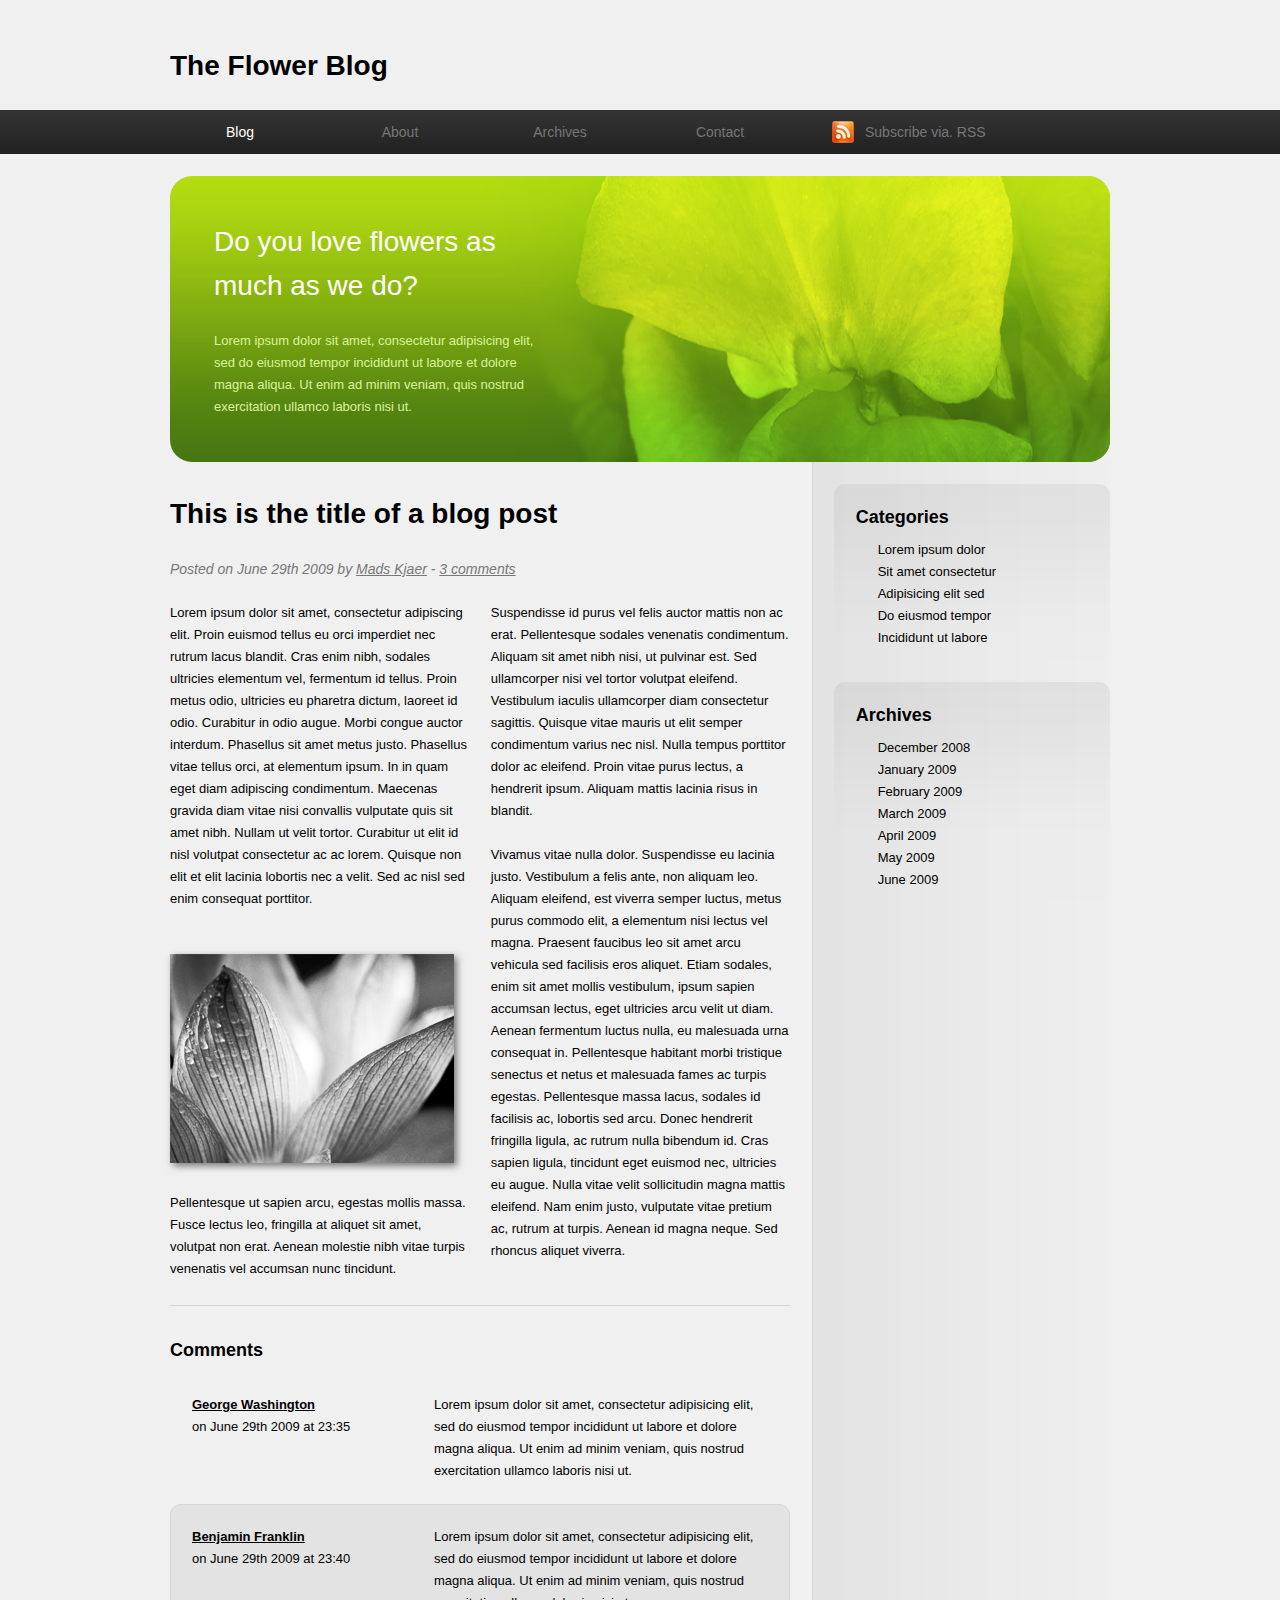
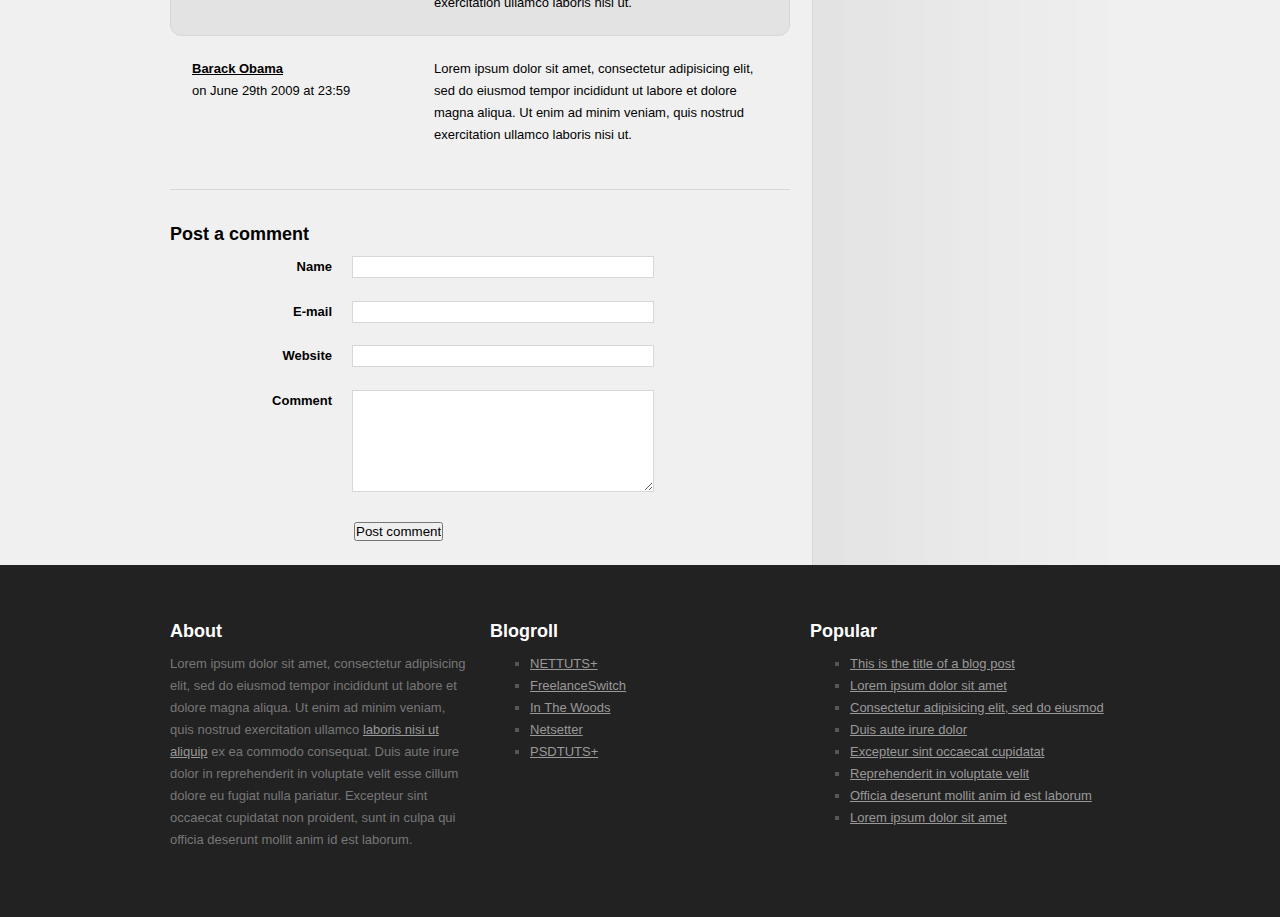
==== commit 3824fec0: "actualizar todo" ====
--- a/Q1_P3/index.html
+++ b/Q1_P3/index.html
@@ -1,135 +1,156 @@
 <!doctype html>
-<html>
+<html lang="es">
 <head>
-  <meta charset="utf-8" />
-  <meta name="viewport" content="width=device-width, initial-scale=1, maximum-scale=1" />
-  <link rel="stylesheet" href="css/estilo.css" type="text/css" media="screen">
-  <title>vhernandezdiw1819</title>
+	<title>The Flower Blog</title>
+	<link rel="stylesheet" href="css/estilo.css" type="text/css" media="screen" />
 </head>
 <body>
-  <header>
-    <h1>vhernandezdiw1819</h1>
-  </header>
-  <nav>
-    <ul>
-      <li><a href="#">Blog</a></li>
-      <li><a href="#">Acerca de</a></li>
-      <li><a href="#">Archivos</a></li>
-      <li><a href="#">Contacto</a></li>
-      <li class="subscribe"><a href="#">Subscribe via. RSS</a></li>
-    </ul>
-  </nav>
-  <section id="intro">
-    <header>
-      <h2>¿Te gustan las flores tanto como nosotros?</h2>
-    </header>
-    <p>Te lo voy a detallar</p>
-  </section>
-  <div id="content">
-    <div id="mainContent">
-      <section>
-        <article class="blogPost">
-          <header>
-            <h2>Este es el título de una publicación de blog</h2>
-            <p>Publicado en <time datetime="2009-06-29T23:31:45+01:00">June 29th 2009</time> por <a href="#">vhernandez</a> - <a href="#comments">3 comentarios</a></p>
-          </header>
-          <div>
-            <p>Seguimos detallando</p>
-            <img src="img/flower.png" alt="Flower" />
-            <p>Seguimos detallando</p>
-          </div>
-        </article>
-      </section>
-      <section id="comments">
-        <header>
-          <h3>Comentarios</h3>
-        </header>
-        <article>
-          <header>
-            <a href="#">George Washington</a> on <time datetime="2009-06-29T23:35:20+01:00">June 29th 2009 at 23:35</time>
-          </header>
-          <p>Presidente ...</p>
-        </article>
-        <article>
-          <header>
-            <a href="#">Benjamin Franklin</a> on <time datetime="2009-06-29T23:40:09+01:00">June 29th 2009 at 23:40</time>
-          </header>
-          <p>Presidente ...</p>
-        </article>
-      </section>
-      <section>
-        <form action=”#” method="post">
-          <h3>Publicar un comentario</h3>
-          <p>
-            <label for=”name”>Nombre</label>
-            <input name=”name” id=”name” type=”text” required />
-          </p>
-          <p>
-            <label for=”email”>E-mail</label>
-            <input name=”email” id=”email” type=”email” required />
-          </p>
-          <p>
-            <label for=”website”>Web</label>
-            <input name=”website” id=”website” type=”url” />
-          </p>
-          <p>
-            <label for=”comment”>Comentario</label>
-            <textarea name=”comment” id=”comment” required></textarea>
-          </p>
-          <p><input type=”submit” value=”Post comment” /></p>
-        </form>
-      </section>
-    </div>
-    <aside>
-      <section>
-        <header>
-          <h3>Categorias</h3>
-        </header>
-        <ul>
-          <li><a href="#">Lorem ipsum dolor</a></li>
-          <li><a href="#">Sit amet consectetur</a></li>
-        </ul>
-      </section>
-      <section>
-        <header>
-          <h3>Archivos</h3>
-        </header>
-        <ul>
-          <li><a href="#">Septiembre 2018</a></li>
-          <li><a href="#">Octubre 2018</a></li>
-        </ul>
-      </section>
-    </aside>
-  </div>
-  <footer>
-    <div>
-      <section id="About">
-        <header>
-          <h3>Acerca de </h3>
-        </header>
-        <p>vhernandez</p>
-      </section>
-      <section id="blogroll">
-        <header>
-          <h3>Blogroll</h3>
-        </header>
-        <ul>
-          <li><a href="#">NETTUTS+</a></li>
-          <li><a href="#">FreelanceSwitch</a></li>
-        </ul>
-      </section>
-      <section id="popular">
-        <header>
-          <h3>Populares</h3>
-        </header>
-        <ul>
-          <li><a href="#">This is the title of a blog post</a></li>
-          <li><a href="#">Lorem ipsum dolor sit amet</a></li>
-        </ul>
-      </section>
-    </div>
-  </footer>
 
+	<header>
+		<h1>The Flower Blog</h1>
+	</header>
+	<nav>
+		<ul>
+			<li class="selected"><a href="#">Blog</a></li>
+			<li><a href="#">About</a></li>
+			<li><a href="#">Archives</a></li>
+			<li><a href="#">Contact</a></li>
+			<li class="subscribe"><a href="#">Subscribe via. RSS</a></li>
+		</ul>
+	</nav>
+	<section id="intro">
+		<header>
+			<h2>Do you love flowers as much as we do?</h2>
+		</header>
+		<p>Lorem ipsum dolor sit amet, consectetur adipisicing elit, sed do eiusmod tempor incididunt ut labore et dolore magna aliqua. Ut enim ad minim veniam, quis nostrud exercitation ullamco laboris nisi ut.</p>
+		<img src="img/intro_flower.png" alt="Flower" />
+	</section>
+	<div id="content">
+		<div id="mainContent">
+			<section>
+				<article class="blogPost">
+					<header>
+						<h2>This is the title of a blog post</h2>
+						<p>Posted on <time datetime="2009-06-29T23:31+01:00">June 29th 2009</time> by <a href="#">Mads Kjaer</a> - <a href="#comments">3 comments</a></p>
+					</header>
+					<div>
+						<p>Lorem ipsum dolor sit amet, consectetur adipiscing elit. Proin euismod tellus eu orci imperdiet nec rutrum lacus blandit. Cras enim nibh, sodales ultricies elementum vel, fermentum id tellus. Proin metus odio, ultricies eu pharetra dictum, laoreet id odio. Curabitur in odio augue. Morbi congue auctor interdum. Phasellus sit amet metus justo. Phasellus vitae tellus orci, at elementum ipsum. In in quam eget diam adipiscing condimentum. Maecenas gravida diam vitae nisi convallis vulputate quis sit amet nibh. Nullam ut velit tortor. Curabitur ut elit id nisl volutpat consectetur ac ac lorem. Quisque non elit et elit lacinia lobortis nec a velit. Sed ac nisl sed enim consequat porttitor.</p>
+					
+						<img src="img/flower.png" alt="Flower" />
+
+						<p>Pellentesque ut sapien arcu, egestas mollis massa. Fusce lectus leo, fringilla at aliquet sit amet, volutpat non erat. Aenean molestie nibh vitae turpis venenatis vel accumsan nunc tincidunt. Suspendisse id purus vel felis auctor mattis non ac erat. Pellentesque sodales venenatis condimentum. Aliquam sit amet nibh nisi, ut pulvinar est. Sed ullamcorper nisi vel tortor volutpat eleifend. Vestibulum iaculis ullamcorper diam consectetur sagittis. Quisque vitae mauris ut elit semper condimentum varius nec nisl. Nulla tempus porttitor dolor ac eleifend. Proin vitae purus lectus, a hendrerit ipsum. Aliquam mattis lacinia risus in blandit.</p>
+
+						<p>Vivamus vitae nulla dolor. Suspendisse eu lacinia justo. Vestibulum a felis ante, non aliquam leo. Aliquam eleifend, est viverra semper luctus, metus purus commodo elit, a elementum nisi lectus vel magna. Praesent faucibus leo sit amet arcu vehicula sed facilisis eros aliquet. Etiam sodales, enim sit amet mollis vestibulum, ipsum sapien accumsan lectus, eget ultricies arcu velit ut diam. Aenean fermentum luctus nulla, eu malesuada urna consequat in. Pellentesque habitant morbi tristique senectus et netus et malesuada fames ac turpis egestas. Pellentesque massa lacus, sodales id facilisis ac, lobortis sed arcu. Donec hendrerit fringilla ligula, ac rutrum nulla bibendum id. Cras sapien ligula, tincidunt eget euismod nec, ultricies eu augue. Nulla vitae velit sollicitudin magna mattis eleifend. Nam enim justo, vulputate vitae pretium ac, rutrum at turpis. Aenean id magna neque. Sed rhoncus aliquet viverra.</p></div>
+				</article>
+			</section>
+			<section id="comments">
+				<h3>Comments</h3>
+				<article>
+					<header>
+						<a href="#">George Washington</a> on <time datetime="2009-06-29T23:35:20+01:00">June 29th 2009 at 23:35</time>
+					</header>
+					<p>Lorem ipsum dolor sit amet, consectetur adipisicing elit, sed do eiusmod tempor incididunt ut labore et dolore magna aliqua. Ut enim ad minim veniam, quis nostrud exercitation ullamco laboris nisi ut.</p>
+				</article>
+				<article>
+					<header>
+						<a href="#">Benjamin Franklin</a> on <time datetime="2009-06-29T23:40:09+01:00">June 29th 2009 at 23:40</time>
+					</header>
+					<p>Lorem ipsum dolor sit amet, consectetur adipisicing elit, sed do eiusmod tempor incididunt ut labore et dolore magna aliqua. Ut enim ad minim veniam, quis nostrud exercitation ullamco laboris nisi ut.</p>
+				</article>
+				<article>
+					<header>
+						<a href="#">Barack Obama</a> on <time datetime="2009-06-29T23:59:00+01:00">June 29th 2009 at 23:59</time>
+					</header>
+					<p>Lorem ipsum dolor sit amet, consectetur adipisicing elit, sed do eiusmod tempor incididunt ut labore et dolore magna aliqua. Ut enim ad minim veniam, quis nostrud exercitation ullamco laboris nisi ut.</p>
+				</article>
+			</section>
+			<form action="#" method="post">
+				<h3>Post a comment</h3>
+				<p>
+					<label for="name">Name</label>
+					<input name="name" id="name" type="text" required />
+				</p>
+				<p>
+					<label for="email">E-mail</label>
+					<input name="email" id="email" type="email" required />
+				</p>
+				<p>
+					<label for="website">Website</label>
+					<input name="website" id="website" type="url" />
+				</p>
+				<p>
+					<label for="comment">Comment</label>
+					<textarea name="comment" id="comment" required></textarea>
+				</p>
+				<p><input type="submit" value="Post comment" /></p>
+			</form>
+		</div>
+		<aside>
+			<section>
+				<header>
+					<h3>Categories</h3>
+				</header>
+				<ul>
+					<li><a href="#">Lorem ipsum dolor</a></li>
+					<li><a href="#">Sit amet consectetur</a></li>
+					<li><a href="#">Adipisicing elit sed</a></li>
+					<li><a href="#">Do eiusmod tempor</a></li>
+					<li><a href="#">Incididunt ut labore</a></li>
+				</ul>
+			</section>
+			<section>
+				<header>
+					<h3>Archives</h3>
+				</header>
+				<ul>
+					<li><a href="#">December 2008</a></li>
+					<li><a href="#">January 2009</a></li>
+					<li><a href="#">February 2009</a></li>
+					<li><a href="#">March 2009</a></li>
+					<li><a href="#">April 2009</a></li>
+					<li><a href="#">May 2009</a></li>
+					<li><a href="#">June 2009</a></li>
+				</ul>
+			</section>
+		</aside>
+	</div>
+	<footer>
+		<div>
+			<section id="about">
+				<header>
+					<h3>About</h3>
+				</header>
+				<p>Lorem ipsum dolor sit amet, consectetur adipisicing elit, sed do eiusmod tempor incididunt ut labore et dolore magna aliqua. Ut enim ad minim veniam, quis nostrud exercitation ullamco <a href="#">laboris nisi ut aliquip</a> ex ea commodo consequat. Duis aute irure dolor in reprehenderit in voluptate velit esse cillum dolore eu fugiat nulla pariatur. Excepteur sint occaecat cupidatat non proident, sunt in culpa qui officia deserunt mollit anim id est laborum.</p>
+			</section>
+			<section id="blogroll">
+				<header>
+					<h3>Blogroll</h3>
+				</header>
+				<ul>
+					<li><a href="#">NETTUTS+</a></li>
+					<li><a href="#">FreelanceSwitch</a></li>
+					<li><a href="#">In The Woods</a></li>
+					<li><a href="#">Netsetter</a></li>
+					<li><a href="#">PSDTUTS+</a></li>
+				</ul>
+			</section>
+			<section id="popular">
+				<header>
+					<h3>Popular</h3>
+				</header>
+				<ul>
+					<li><a href="#">This is the title of a blog post</a></li>
+					<li><a href="#">Lorem ipsum dolor sit amet</a></li>
+					<li><a href="#">Consectetur adipisicing elit, sed do eiusmod</a></li>
+					<li><a href="#">Duis aute irure dolor</a></li>
+					<li><a href="#">Excepteur sint occaecat cupidatat</a></li>
+					<li><a href="#">Reprehenderit in voluptate velit</a></li>
+					<li><a href="#">Officia deserunt mollit anim id est laborum</a></li>
+					<li><a href="#">Lorem ipsum dolor sit amet</a></li>
+				</ul>
+			</section>
+		</div>
+	</footer>
+	
 </body>
-
-</html>
+</html>--- a/Q1_P3/css/estilo.css
+++ b/Q1_P3/css/estilo.css
@@ -1,315 +1,362 @@
-/* Reseteamos los estilos de margin y padding */
-  {
-  margin: 0;
-  padding: 0;
-}
-
-/* Le dice al navegador que dibuje los elementos de HTML 5 como block */
-header, footer, aside, nav, article {
-  display: block;
+/*------------------------------
+=BASIC SETUP
+------------------------------*/
+
+/* Makeshift CSS Reset */
+* {
+	margin: 0;
+	padding: 0;
+}
+
+/* Tell the browser to render HTML 5 elements as block */
+header, footer, section, aside, nav, article {
+	display: block;
 }
 
 body {
-  margin: 0 auto;
-  width: 100%;
-  font: 13px/22px Helvetica, Arial, sans-serif;
-  background: #f0f0f0;
-}
-
-h2 {
-  font-size: 28px;
-  line-height: 44px;
-  padding: 2% 0;
+	margin: 0 auto;
+	padding: 22px 0;
+	width: 940px;
+	font: 13px/22px Helvetica, Arial, sans-serif;
+	background: #F0F0F0;
+}
+
+h1, h2 {
+	font-size: 28px;
+	line-height: 44px;
+	padding: 22px 0;
 }
 
 h3 {
-  font-size: 18px;
-  line-height: 22px;
-  padding: 1% 0;
+	font-size: 18px;
+	line-height: 22px;
+	padding: 11px 0;
 }
 
 p {
-  padding-bottom: 22px;
-}
+	padding-bottom: 22px;
+}
+
+
+
+/*------------------------------
+=NAVIGATION
+------------------------------*/
 
 nav {
-  position: absolute;
-  left: 0;
-  width: 100%;
-  background: url("../img/nav_background");
-}
-
-nav ul {
-  margin: 0 auto;
-  width: 85%;
-  list-style: none;
-}
-
-nav ul li {
-  float: left;
-}
-
-nav ul li a {
-  display: block;
-  margin-right: 20px;
-  width: 140px;
-  font-size: 14px;
-  line-height: 44px;
-  text-align: center;
-  text-decoration: none;
-  color: #777;
-}
-
-nav ul li a:hover {
-  color: #fff;
-}
-
-nav ul li.selected a {
-  color: #fff;
-}
-
-nav ul li.subscribe a {
-  margin-left: 22px;
-  padding-left: 33px;
-  text-align: left;
-  background: url("../img/rss.png") left center no-repeat;
-}
+	position: absolute;
+	left: 0;
+	width: 100%;
+	background: url("../img/nav_background.png");
+}
+
+	nav ul {
+		margin: 0 auto;
+		width: 940px;
+		list-style: none;
+	}
+
+		nav ul li {
+			float: left;
+		}
+		
+			nav ul li a {
+				display: block;
+				margin-right: 20px;
+				width: 140px;
+				font-size: 14px;
+				line-height: 44px;
+				text-align: center;
+				text-decoration: none;
+				color: #777;
+			}
+			
+				nav ul li a:hover {
+					color: #fff;
+				}
+			
+			nav ul li.selected a {
+				color: #fff;
+			}
+			
+			nav ul li.subscribe a {
+				margin-left: 22px;
+				padding-left: 33px;
+				text-align: left;
+				background: url("../img/rss.png") left center no-repeat;
+			}
+
+
+
+/*------------------------------
+=INTRODUCTION
+------------------------------*/
 
 #intro {
-  margin-top: 66px;
-  padding: 44px;
-  background: #467612 url("../img/intro_flower.png") repeat-x;
-  background: #467612 url("../img/intro_background.png") top left (287px 100%) repeat-x, url("intro_flower.png") top right (653px 100%) no-repeat;
-  background-size: 100%;
-  border-radius: 22px;
-  /* Background-size not implemented yet */
-  -webkit-background-size: 100%;
-  -o-background-size: 100%;
-  -khtml-background-size: 100%;
-  /* Border-radius not implemented yet */
-  -moz-border-radius: 22px;
-  -webkit-border-radius: 22px;
-}
-
-#intro h2, #intro p {
-  position: relative;
-  z-index: 9999;
-  width: 336px;
-}
-
-#intro h2 {
-  padding: 0 0 22px 0;
-  font-weight: normal;
-  color: #fff;
-}
-
-#intro p {
-  padding: 0;
-  color: #d9f499;
-}
+	position: relative;
+	margin-top: 66px;
+	padding: 44px;
+	background: #467612 url("../img/intro_background.png") repeat-x;
+	
+	/* Background-size not implemented yet */
+	-webkit-background-size: 100%;
+	-o-background-size: 100%;
+	-khtml-background-size: 100%;
+
+	
+	/* Border-radius not implemented yet */
+	-moz-border-radius: 22px;
+	-webkit-border-radius: 22px;
+}
+
+	#intro h2, #intro p {
+		position: relative;
+		z-index: 9999;
+		width: 336px;
+	}
+	
+	#intro h2 {
+		padding: 0 0 22px 0;
+		font-weight: normal;
+		color: #fff;
+	}
+	
+	#intro p {
+		padding: 0;
+		color: #d9f499;
+	}
+	
+	#intro img {
+		position: absolute;
+		top: 0;
+		right: 0;
+		width: 653px;
+		height: 100%;
+	
+		/* Border-radius not implemented yet */
+		-moz-border-radius: 22px;
+		-webkit-border-radius: 22px;
+	}
+
+
+
+/*------------------------------
+=CONTENT AREA AND SIDEBAR LAYOUT
+------------------------------*/
 
 #content {
-  display: table;
-  width: 70%;
-  margin-left: 12%;
-}
-
-#mainContent {
-  display: table-cell;
-  width: 70%;
-  margin-left: 12%;
-  padding-right: 22px;
-}
-
-aside {
-  display: table-cell;
-  width: 300px;
-  background: url("../img/sidebar_background.png") top left;
-}
+	display: table;
+}
+
+	#mainContent {
+		display: table-cell;
+		width: 620px;
+		padding-right: 22px;
+	}
+	
+	aside {
+		display: table-cell;
+		width: 300px;
+		background: url("../img/sidebar_background.png") top left;
+	}
+
+
+
+/*------------------------------
+=BLOG POST
+------------------------------*/
+.blogPost header p, .blogPost header p a {
+		font-size: 14px;
+		font-style: italic;
+		color: #777;
+	}
+	
+		.blogPost header p a:hover {
+			text-decoration: none;
+			color: #000;
+		}
 
 .blogPost div {
-  column-count: 2;
-  column-gap: 22px;
-}
-
-.blogPost {
-  column-count: 2;
-  column-gap: 22px;
-}
-
-.blogPost header {
-  column-span: all;
-}
-
-.blogPost div {
-  /* Column-count not implemented yet */
-  -moz-column-count: 2;
-  -webkit-column-count: 2;
-  /* Column-gap not implemented yet */
-  -moz-column-gap: 22px;
-  -webkit-column-gap: 22px;
-}
-
+	/* Column-count not implemented yet */
+	-moz-column-count: 2;
+	-webkit-column-count: 2;
+	
+	/* Column-gap not implemented yet */
+	-moz-column-gap: 22px;
+	-webkit-column-gap: 22px;
+}
+	
 .blogPost img {
-  margin: 22px 0;
-  box-shadow: 3px 3px 7px #777;
-  -webkit-box-shadow: 3px 3px 7px #777;
-}
-
-section#comments article:nth-child(2n+1) {
-  padding: 21px;
-  background: #E3E3E3;
-  border: 1px solid #d7d7d7;
-  /* Border-radius not implemented yet */
-  -moz-border-radius: 11px;
-  -webkit-border-radius: 11px;
-}
-
-#comments article header a {
-  display: block;
-  font-weight: bold;
-  color: #000;
-}
-
-#comments article header a:hover {
-  text-decoration: none;
-}
-
+	margin: 22px 0;
+	-webkit-box-shadow: 3px 3px 7px #777;
+}
+
+
+
+/*------------------------------
+=COMMENTS
+------------------------------*/
+
+#comments {
+	margin-top: 21px;
+	padding-top: 22px;
+	border-top: 1px solid #d7d7d7;
+}
+
+	#comments article {
+		display: table;
+		padding: 22px;
+	}
+	
+	#comments article:nth-child(odd) {
+		padding: 21px;
+		background: #E3E3E3;
+		border: 1px solid #d7d7d7;
+		-moz-border-radius: 11px;
+		-webkit-border-radius: 11px;
+	}
+	
+		#comments article header {
+			display: table-cell;
+			width: 220px;
+			padding-right: 22px;
+		}
+		
+			#comments article header a {
+				display: block;
+				font-weight: bold;
+				color: #000;
+			}
+			
+				#comments article header a:hover {
+					text-decoration: none;
+				}
+		
+		#comments article p {
+			padding: 0;
+		}
+
+
+
+/*------------------------------
+=COMMENT FORM
+------------------------------*/
+form {
+	margin-top: 21px;
+	padding-top: 22px;
+	border-top: 1px solid #d7d7d7;
+}
+
+	form p {
+		display: table;
+		margin-bottom: 22px;
+		padding: 0 22px;
+	}
+
+		form label {
+			display: table-cell;
+			width: 140px;
+			padding-right: 20px;
+			text-align: right;
+			font-weight: bold;
+			vertical-align: top;
+		}
+	
+		form input[type="text"], form input[type="email"], form input[type="url"] {
+			display: table-cell;
+			width: 300px;
+			height: 20px;
+			border: 1px solid #d7d7d7;
+		}
+		
+		form textarea {
+			width: 300px;
+			height: 100px;
+			border: 1px solid #d7d7d7;
+		}
+		
+		form input[type="submit"] {
+			margin-left: 162px;
+		}
+
+
+
+/*------------------------------
+=SIDEBAR
+------------------------------*/
 aside section {
-  margin: 22px 0 0 22px;
-  padding: 11px 22px;
-  background: url("../img/sidebar_section_background.png") repeat-x;
-  -moz-border-radius: 11px;
-  -webkit-border-radius: 11px;
-}
-
+	margin: 22px 0 0 22px;
+	padding: 11px 22px;
+	background: url("../img/sidebar_section_background.png") repeat-x;
+	
+	/* Border-radius not implemented yet */
+	-moz-border-radius: 11px;
+	-webkit-border-radius: 11px;
+}
+
+	aside section ul {
+		margin: 0 0 0 22px;
+		list-style: none;
+	}
+	
+		aside section ul li a {
+			display: block;
+			text-decoration: none;
+			color: #000;
+		}
+		
+			aside section ul li a:hover {
+				text-decoration: underline;
+			}
+
+
+
+/*------------------------------
+=FOOTER
+------------------------------*/
 footer {
-  position: absolute;
-  left: 0;
-  width: 100%;
-  background: #222;
-}
-
-footer div {
-  display: table;
-  margin: 0 auto;
-  padding: 44px 0;
-  width: 940px;
-  color: #777;
-}
-
-footer div section {
-  display: table-cell;
-  width: 300px;
-}
-
-footer div #about, footer div #blogroll {
-  padding-right: 20px;
-}
-
-.blogPost header p, .blogPost header p a {
-  font-size: 14px;
-  font-style: italic;
-  color: #777;
-}
-
-aside section ul {
-  margin: 0 0 0 22px;
-  list-style: none;
-}
-
-footer ul {
-  margin: 0 0 0 40px;
-  list-style: square;
-  color: #565656;
-}
-
-footer ul li a {
-  display: block;
-}
-
-footer a {
-  color: #999;
-}
-
-form {
-  margin-top: 21px;
-  padding-top: 22px;
-  border-top: 1px solid #d7d7d7;
-}
-
-form p {
-  display: table;
-  margin-bottom: 22px;
-  padding: 0 22px;
-}
-
-form label {
-  display: table-cell;
-  width: 140px;
-  padding-right: 20px;
-  text-align: right;
-  font-weight: bold;
-  vertical-align: top;
-}
-
-form input[type="text"], form input[type="email"], form input[type="url"] {
-  display: table-cell;
-  width: 300px;
-  height: 20px;
-  border: 1px solid #d7d7d7;
-}
-
-form textarea {
-  width: 300px;
-  height: 100px;
-  border: 1px solid #d7d7d7;
-}
-
-form input[type="submit"] {
-  margin-left: 162px;
-}
-
-footer a:hover {
-  color: #FFF;
-  text-decoration: none;
-}
-
-footer h3 {
-  color: #FFF;
-}
-
-nav ul li a:hover {
-  color: #fff;
-}
-
-nav ul li.selected a {
-  color: #fff;
-}
-
-nav ul li.subscribe a {
-  margin-left: 22px;
-  padding-left: 33px;
-  text-align: left;
-  background: url("../img/rss.png") left center no-repeat;
-}
-
-.blogPost header p a:hover {
-  text-decoration: none;
-  color: #000;
-}
-
-aside section ul li a {
-  display: block;
-  text-decoration: none;
-  color: #000;
-}
-
-aside section ul li a:hover {
-  text-decoration: underline;
-}
-
-img {
-  width: 100%;
-  height: auto;
-}
+	position: absolute;
+	left: 0;
+	width: 100%;
+	background: #222;
+}
+
+	footer div {
+		display: table;
+		margin: 0 auto;
+		padding: 44px 0;
+		width: 940px;
+		color: #777;
+	}
+	
+		footer div section {
+			display: table-cell;
+			width: 300px;
+		}
+		
+		footer div #about, footer div #blogroll {
+			padding-right: 20px;
+		}
+		
+	footer h3 {
+		color: #FFF;
+	}
+	
+	footer a {
+		color: #999;
+	}
+	
+		footer a:hover {
+			color: #FFF;
+			text-decoration: none;
+		}
+	
+	footer ul {
+		margin: 0 0 0 40px;
+		list-style: square;
+		color: #565656;
+	}
+	
+		footer ul li a {
+			display: block;
+		}